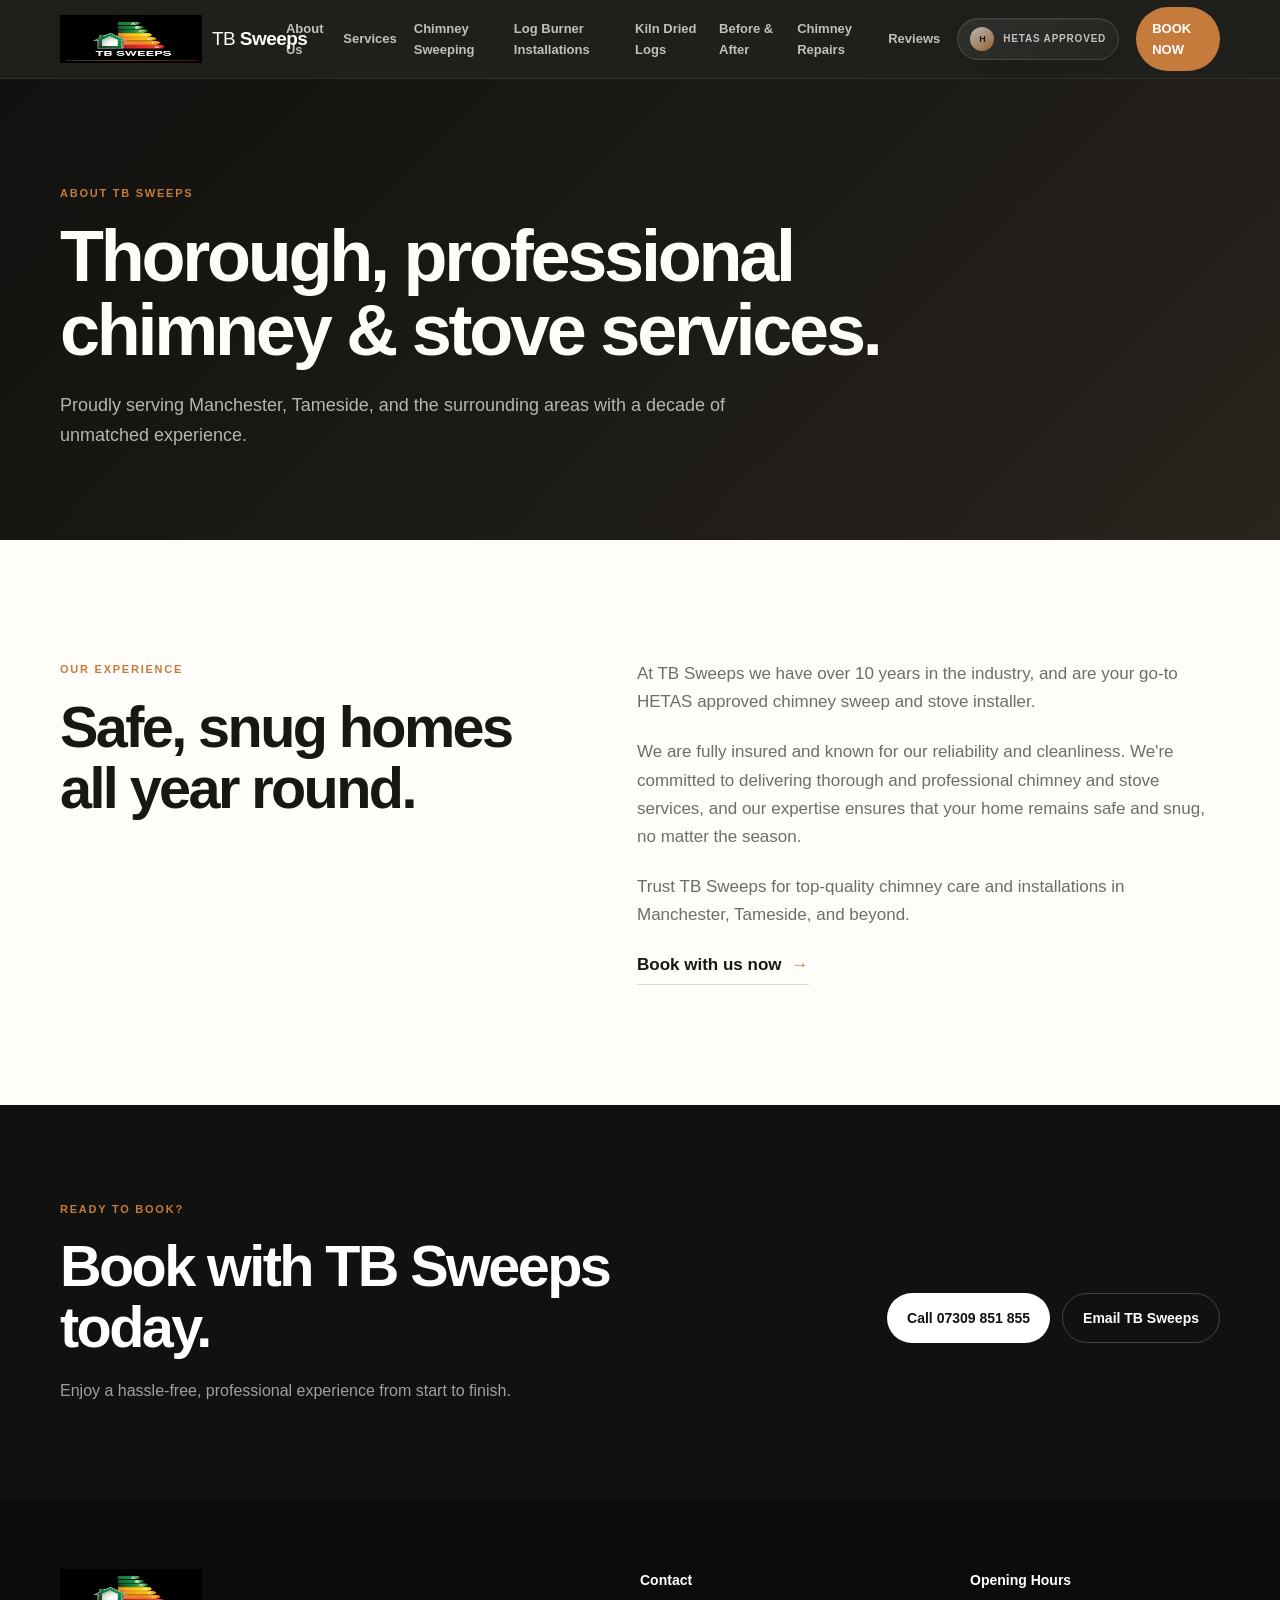
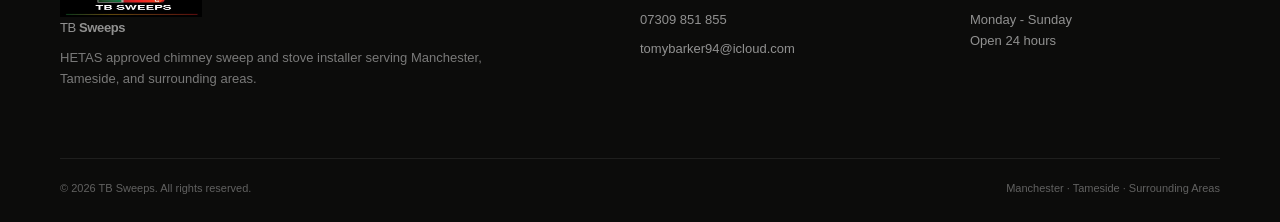
==== about-us.html @ 7a5a4e91 "Update About page navigation and HETAS badge" ====
<!DOCTYPE html><html lang="en-GB"><head><meta charset="utf-8"><meta name="viewport" content="width=device-width, initial-scale=1"><title>About TB Sweeps | Chimney Sweep & Stove Installer Manchester</title><meta name="description" content="Learn more about TB Sweeps, a HETAS approved chimney sweep and stove installer serving Manchester, Tameside and surrounding areas. Over 10 years' industry experience, fully insured and reliable."><meta name="robots" content="index, follow"><link rel="canonical" href="https://www.tb-sweeps.com/about-us.html"><meta property="og:title" content="About TB Sweeps | Chimney Sweep & Stove Installer Manchester"><meta property="og:description" content="TB Sweeps provide thorough and professional chimney and stove services across Manchester, Tameside and surrounding areas."><meta property="og:url" content="https://www.tb-sweeps.com/about-us.html"><link rel="stylesheet" href="styles.css"></head><body><header class="site-header"><div class="container nav-wrap"><a class="brand" href="index.html" aria-label="TB Sweeps home"><img class="brand-mark" src="tblogo.png" alt="TB Sweeps"><span>TB <strong>Sweeps</strong></span></a><button class="menu-toggle" aria-controls="site-nav" aria-expanded="false"><span></span><span></span><span></span><span class="sr-only">Open Menu</span></button><nav id="site-nav" class="site-nav" aria-label="Main navigation"><a href="about-us.html">About Us</a><a href="services.html">Services</a><a href="chimney-sweeping.html">Chimney Sweeping</a><a href="log-burner-installations.html">Log Burner Installations</a><a href="kiln-dried-logs.html">Kiln Dried Logs</a><a href="before-after.html">Before &amp; After</a><a href="chimney-repairs.html">Chimney Repairs</a><a href="reviews.html">Reviews</a><a class="hetas-badge" href="https://www.hetas.co.uk/" target="_blank" rel="noopener"><span class="hetas-badge-mark">H</span>HETAS Approved</a><a class="nav-cta" href="https://www.tb-sweeps.com/booknow">BOOK NOW</a></nav></div></header><main><section class="inner-hero"><div class="container"><p class="eyebrow">About TB Sweeps</p><h1>Thorough, professional chimney &amp; stove services.</h1><p>Proudly serving Manchester, Tameside, and the surrounding areas with a decade of unmatched experience.</p></div></section><section class="section about"><div class="container split"><div><p class="eyebrow">Our experience</p><h2>Safe, snug homes all year round.</h2></div><div class="prose"><p>At TB Sweeps we have over 10 years in the industry, and are your go-to HETAS approved chimney sweep and stove installer.</p><p>We are fully insured and known for our reliability and cleanliness. We're committed to delivering thorough and professional chimney and stove services, and our expertise ensures that your home remains safe and snug, no matter the season.</p><p>Trust TB Sweeps for top-quality chimney care and installations in Manchester, Tameside, and beyond.</p><a class="text-link" href="tel:+447309851855">Book with us now <span>→</span></a></div></div></section><section class="cta-section"><div class="container cta-inner"><div><p class="eyebrow">Ready to book?</p><h2>Book with TB Sweeps today.</h2><p>Enjoy a hassle-free, professional experience from start to finish.</p></div><div class="cta-actions"><a class="button button-light" href="tel:+447309851855">Call 07309 851 855</a><a class="button button-outline-light" href="mailto:tomybarker94@icloud.com">Email TB Sweeps</a></div></div></section></main><footer class="site-footer"><div class="container footer-grid"><div><a class="brand footer-brand" href="index.html"><img class="brand-mark" src="tblogo.png" alt="TB Sweeps"><span>TB <strong>Sweeps</strong></span></a><p>HETAS approved chimney sweep and stove installer serving Manchester, Tameside, and surrounding areas.</p></div><div><h3>Contact</h3><a href="tel:+447309851855">07309 851 855</a><a href="mailto:tomybarker94@icloud.com">tomybarker94@icloud.com</a></div><div><h3>Opening Hours</h3><p>Monday - Sunday<br>Open 24 hours</p></div></div><div class="container footer-bottom"><span>© <span class="year"></span> TB Sweeps. All rights reserved.</span><span>Manchester · Tameside · Surrounding Areas</span></div></footer><script>const t=document.querySelector('.menu-toggle'),n=document.querySelector('#site-nav');t.addEventListener('click',()=>{const o=t.getAttribute('aria-expanded')==='true';t.setAttribute('aria-expanded',String(!o));n.classList.toggle('is-open',!o)});n.querySelectorAll('a').forEach(a=>a.addEventListener('click',()=>{t.setAttribute('aria-expanded','false');n.classList.remove('is-open')}));document.querySelectorAll('.year').forEach(e=>e.textContent=new Date().getFullYear());</script></body></html>
---- styles.css ----
:root { --bg:#f4f1eb;--surface:#fffdf9;--ink:#171714;--muted:#6f6d66;--line:#ded9cf;--dark:#11110f;--dark-2:#1c1b17;--accent:#c57b3c;--accent-dark:#8e5328;--white:#fffdf8;--radius:24px;--shadow:0 24px 70px rgba(24,21,15,.12); }
*{box-sizing:border-box} html{scroll-behavior:smooth;scroll-padding-top:92px} body{margin:0;background:var(--bg);color:var(--ink);font-family:"DM Sans",sans-serif;line-height:1.65} a{color:inherit;text-decoration:none} img{max-width:100%;display:block} button,a{-webkit-tap-highlight-color:transparent}.container{width:min(1160px,calc(100% - 40px));margin-inline:auto}.skip-link{position:fixed;left:16px;top:-100px;z-index:9999;background:var(--accent);color:white;padding:10px 16px;border-radius:8px}.skip-link:focus{top:16px}.sr-only{position:absolute;width:1px;height:1px;padding:0;margin:-1px;overflow:hidden;clip:rect(0,0,0,0);white-space:nowrap;border:0}.site-header{position:sticky;top:0;z-index:100;background:rgba(17,17,15,.94);backdrop-filter:blur(18px);border-bottom:1px solid rgba(255,255,255,.08);color:var(--white)}.nav-wrap{min-height:78px;display:flex;align-items:center;justify-content:space-between;gap:24px}.brand{display:inline-flex;align-items:center;gap:10px;font-family:"Manrope",sans-serif;font-size:19px;letter-spacing:-.03em;white-space:nowrap}.brand-mark{display:block;width:142px;height:48px;border:0;border-radius:0;background:url("tblogo.png") center/contain no-repeat;color:transparent;font-size:0;line-height:0;flex:0 0 auto}.site-nav{display:flex;align-items:center;justify-content:flex-end;gap:17px;font-size:13px;font-weight:600}.site-nav a:not(.nav-cta){opacity:.72;transition:opacity .2s}.site-nav a:not(.nav-cta):hover{opacity:1}.nav-cta{padding:11px 16px;background:var(--accent);border-radius:100px;color:#fff}.menu-toggle{display:none;border:0;background:transparent;padding:10px;cursor:pointer}.menu-toggle span:not(.sr-only){display:block;width:24px;height:2px;margin:5px 0;background:white}.hero{position:relative;overflow:hidden;background:radial-gradient(circle at 76% 30%,rgba(197,123,60,.18),transparent 28%),linear-gradient(135deg,#11110f 0%,#201e19 65%,#30271f 100%);color:var(--white);min-height:730px;display:flex;align-items:center}.hero-glow{position:absolute;width:600px;height:600px;right:-180px;top:-160px;border-radius:50%;border:1px solid rgba(255,255,255,.08);box-shadow:0 0 0 90px rgba(255,255,255,.015),0 0 0 180px rgba(255,255,255,.012)}.hero-grid{position:relative;display:grid;grid-template-columns:1.04fr .96fr;gap:80px;align-items:center;padding-block:100px}.eyebrow{margin:0 0 18px;color:var(--accent);font-size:11px;font-weight:800;letter-spacing:.16em;text-transform:uppercase}.hero h1,h2,h3,blockquote{font-family:"Manrope",sans-serif;letter-spacing:-.045em}.hero h1{max-width:720px;margin:0;font-size:clamp(50px,6vw,78px);line-height:1.02;font-weight:800}.hero h1 em{color:#d9995d;font-style:normal}.hero-lede{max-width:650px;margin:28px 0 0;color:rgba(255,255,255,.72);font-size:18px;line-height:1.75}.hero-actions,.cta-actions{display:flex;gap:12px;flex-wrap:wrap;margin-top:32px}.button{display:inline-flex;align-items:center;justify-content:center;gap:9px;min-height:50px;padding:0 20px;border-radius:100px;font-weight:700;font-size:14px;transition:transform .2s,background .2s,border-color .2s}.button:hover{transform:translateY(-2px)}.button-primary{background:var(--accent);color:white}.button-secondary{border:1px solid rgba(255,255,255,.18);color:white}.trust-row{display:flex;gap:34px;margin-top:52px;padding-top:24px;border-top:1px solid rgba(255,255,255,.12)}.trust-row div{display:grid;gap:2px}.trust-row strong{font-family:"Manrope",sans-serif;font-size:18px}.trust-row span{color:rgba(255,255,255,.55);font-size:12px}.hero-card{position:relative;min-height:500px;border:1px solid rgba(255,255,255,.13);border-radius:32px;background:linear-gradient(145deg,rgba(255,255,255,.09),rgba(255,255,255,.025));box-shadow:var(--shadow);overflow:hidden}.chimney-art{position:absolute;inset:0;background:linear-gradient(to top,rgba(17,17,15,.85),transparent 60%),radial-gradient(circle at 50% 40%,rgba(197,123,60,.2),transparent 30%)}.hero-card-bottom{position:absolute;left:28px;right:28px;bottom:25px;display:flex;justify-content:space-between;color:rgba(255,255,255,.7);font-size:12px}.hero-card-bottom span:first-child{color:white;font-weight:700}.section{padding:120px 0}.about{background:var(--surface)}.split{display:grid;grid-template-columns:.9fr 1.1fr;gap:100px}h2{margin:0;max-width:760px;font-size:clamp(38px,4.5vw,60px);line-height:1.06}.prose{max-width:660px;color:var(--muted);font-size:17px}.prose p{margin:0 0 22px}.text-link,.service-card a{display:inline-flex;align-items:center;gap:10px;color:var(--ink);font-weight:800;border-bottom:1px solid var(--line);padding-bottom:5px}.text-link span,.service-card a span{color:var(--accent)}.services-section{background:var(--bg)}.section-heading{display:flex;align-items:end;justify-content:space-between;gap:50px;margin-bottom:55px}.section-heading>p{max-width:450px;margin:0;color:var(--muted)}.service-grid{display:grid;grid-template-columns:repeat(2,1fr);gap:16px}.service-card{position:relative;min-height:290px;padding:34px;border:1px solid var(--line);border-radius:var(--radius);background:var(--surface);transition:transform .25s,box-shadow .25s}.service-card:hover{transform:translateY(-5px);box-shadow:var(--shadow)}.service-card.featured{background:var(--dark);color:white;border-color:var(--dark)}.service-number{display:block;margin-bottom:52px;color:var(--accent);font-size:12px;font-weight:800;letter-spacing:.12em}.service-card h3,.service-card h2{margin:0 0 12px;font-size:28px}.service-card p{max-width:560px;margin:0 0 25px;color:var(--muted)}.service-card.featured p{color:rgba(255,255,255,.65)}.service-card.featured a{color:white;border-color:rgba(255,255,255,.15)}.statement{padding:100px 0;background:#dfd8ca}.statement blockquote{max-width:930px;margin:0;font-size:clamp(40px,6vw,78px);line-height:1.04;font-weight:800}.work-section{background:var(--surface)}.work-grid{display:grid;grid-template-columns:repeat(4,1fr);gap:14px}.work-card{margin:0}.image-placeholder{min-height:310px;display:grid;place-items:center;border-radius:20px;background:linear-gradient(135deg,rgba(17,17,15,.9),rgba(91,78,61,.75)),repeating-linear-gradient(45deg,transparent 0 12px,rgba(255,255,255,.04) 12px 13px);color:rgba(255,255,255,.6);letter-spacing:.15em;font-size:11px;font-weight:800}.image-placeholder.after{background:linear-gradient(135deg,rgba(197,123,60,.65),rgba(35,31,25,.95)),repeating-linear-gradient(135deg,transparent 0 14px,rgba(255,255,255,.05) 14px 15px)}.work-card figcaption{padding:12px 3px;color:var(--muted);font-size:13px}.gallery-note{margin-top:30px;color:var(--muted)}.plaster-section{background:var(--bg)}.reviews{background:var(--surface)}.centered{display:block;text-align:center}.centered h2{margin-inline:auto}.centered>p:last-child{max-width:650px;margin:20px auto 0}.review-placeholder{max-width:760px;margin:50px auto 0;padding:45px;border:1px solid var(--line);border-radius:var(--radius);text-align:center}.review-placeholder>span{color:var(--accent);letter-spacing:.2em}.review-placeholder p{margin:18px 0 8px;font-family:"Manrope",sans-serif;font-size:22px;font-weight:700;letter-spacing:-.02em}.review-placeholder strong{color:var(--muted);font-size:12px}.inner-hero{padding:105px 0 90px;background:linear-gradient(135deg,#11110f 0%,#28241e 100%);color:var(--white)}.inner-hero h1{max-width:850px;margin:0;font-family:"Manrope",sans-serif;font-size:clamp(46px,6vw,72px);line-height:1.02;letter-spacing:-.045em}.inner-hero p:not(.eyebrow){max-width:700px;margin:24px 0 0;color:rgba(255,255,255,.68);font-size:18px}.cta-section{padding:95px 0;background:var(--dark);color:white}.cta-inner{display:flex;align-items:center;justify-content:space-between;gap:60px}.cta-inner h2{max-width:700px}.cta-inner p:not(.eyebrow){max-width:620px;margin:20px 0 0;color:rgba(255,255,255,.6)}.button-light{background:white;color:var(--dark)}.button-outline-light{border:1px solid rgba(255,255,255,.2);color:white}.site-footer{background:#0c0c0b;color:white;padding:70px 0 25px}.footer-grid{display:grid;grid-template-columns:1.5fr .75fr .75fr;gap:80px;padding-bottom:60px}.footer-brand{margin-bottom:20px}.footer-grid>div:first-child p{max-width:480px;color:rgba(255,255,255,.45)}.footer-grid h3{margin:0 0 16px;font-size:14px;letter-spacing:0}.footer-grid a,.footer-grid p{display:block;margin:0 0 8px;color:rgba(255,255,255,.55);font-size:13px}.footer-grid a:hover{color:white}.social-links{display:flex;align-items:center;gap:14px;margin-top:28px}.social-link{display:grid!important;place-items:center;width:56px;height:56px;margin:0!important;border-radius:50%;background:#3a2814;color:#fff!important;border:1px solid rgba(255,255,255,.08);box-shadow:inset 0 1px 0 rgba(255,255,255,.08),0 8px 20px rgba(0,0,0,.18);transition:transform .2s ease,background .2s ease}.social-link:hover{transform:translateY(-3px);background:#513719}.social-link svg{width:25px;height:25px;fill:currentColor}.social-link.instagram svg{fill:none;stroke:currentColor;stroke-width:2}.social-link[aria-label="Website"] svg{fill:none;stroke:currentColor;stroke-width:2}.footer-bottom{display:flex;justify-content:space-between;gap:20px;padding-top:20px;border-top:1px solid rgba(255,255,255,.08);color:rgba(255,255,255,.35);font-size:11px}.hetas-badge{display:inline-flex;align-items:center;gap:9px;padding:8px 12px;border:1px solid rgba(255,255,255,.18);border-radius:999px;background:linear-gradient(135deg,rgba(255,255,255,.1),rgba(255,255,255,.04));color:#fff;font-size:10px;font-weight:800;letter-spacing:.08em;text-transform:uppercase;box-shadow:inset 0 1px 0 rgba(255,255,255,.08),0 6px 18px rgba(0,0,0,.14);white-space:nowrap}.hetas-badge-mark{display:grid;place-items:center;width:24px;height:24px;border-radius:50%;background:linear-gradient(145deg,#f4f1eb,#c57b3c);color:#171714;font-size:9px;font-weight:900;letter-spacing:-.05em}.logs-card{min-height:290px}.logs-card .service-number{color:#d9995d}@media(max-width:1050px){.site-nav{gap:11px;font-size:12px}.hero-grid{gap:50px}.work-grid{grid-template-columns:repeat(2,1fr)}}@media(max-width:850px){.menu-toggle{display:block}.site-nav{position:absolute;top:78px;left:0;right:0;display:none;padding:18px 20px 25px;flex-direction:column;align-items:stretch;background:#11110f;border-top:1px solid rgba(255,255,255,.08)}.site-nav.is-open{display:flex}.site-nav a{padding:8px 0}.site-nav .nav-cta{text-align:center;margin-top:7px}.hero-grid,.split{grid-template-columns:1fr}.hero{min-height:auto}.hero-grid{padding-block:75px}.hero-card{min-height:430px}.section{padding:85px 0}.split{gap:35px}.section-heading,.cta-inner{display:block}.section-heading>p{margin-top:20px}.cta-actions{margin-top:35px}.footer-grid{grid-template-columns:1fr 1fr;gap:45px}.footer-grid>div:first-child{grid-column:1/-1}.hetas-badge{align-self:flex-start;margin:4px 0}}@media(max-width:580px){.container{width:min(100% - 28px,1160px)}.hero h1{font-size:46px}.hero-lede{font-size:16px}.trust-row{gap:15px;flex-wrap:wrap}.trust-row div{min-width:95px}.hero-card{min-height:350px}.service-grid,.work-grid,.footer-grid{grid-template-columns:1fr}.work-grid{gap:20px}.image-placeholder{min-height:270px}.footer-grid>div:first-child{grid-column:auto}.footer-bottom{flex-direction:column}.statement{padding:75px 0}.statement blockquote{font-size:44px}.social-links{gap:10px}.social-link{width:50px;height:50px}.hetas-badge{font-size:9px;padding:7px 9px}.hetas-badge-mark{width:21px;height:21px}}
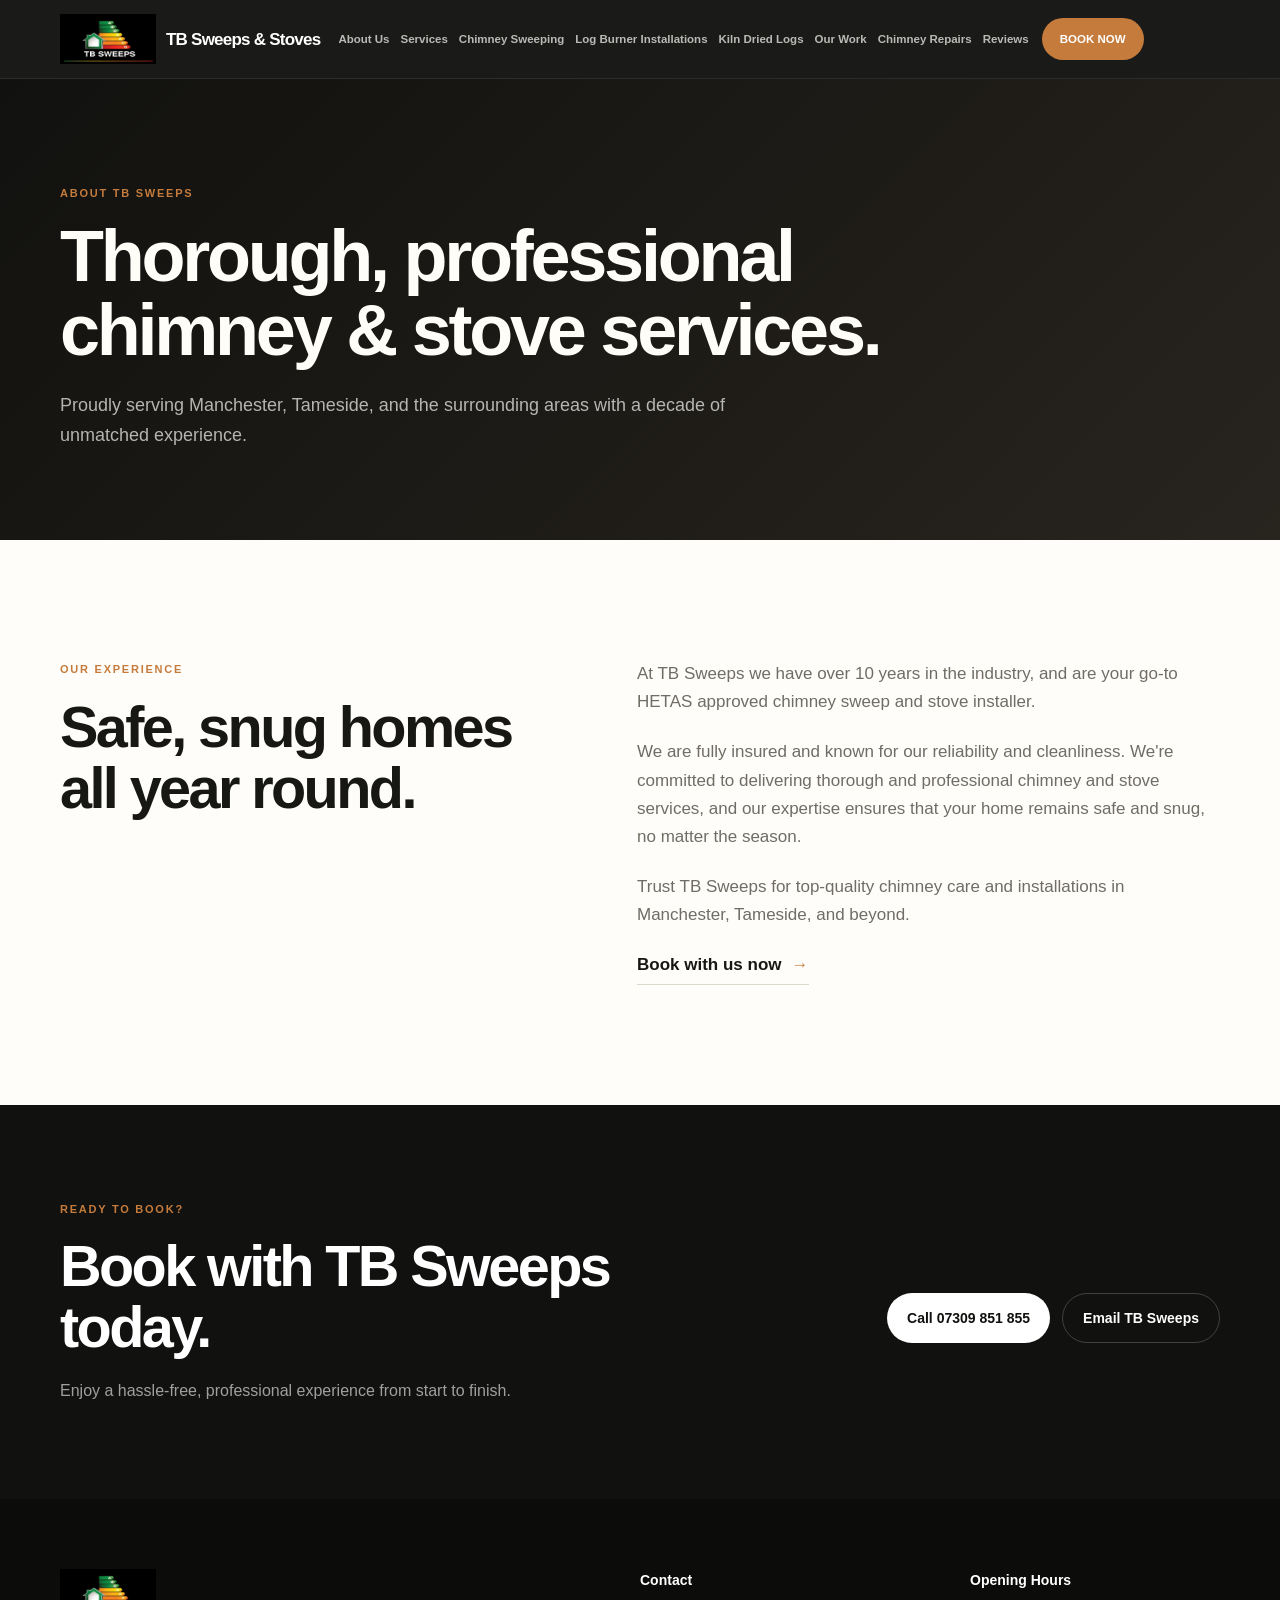
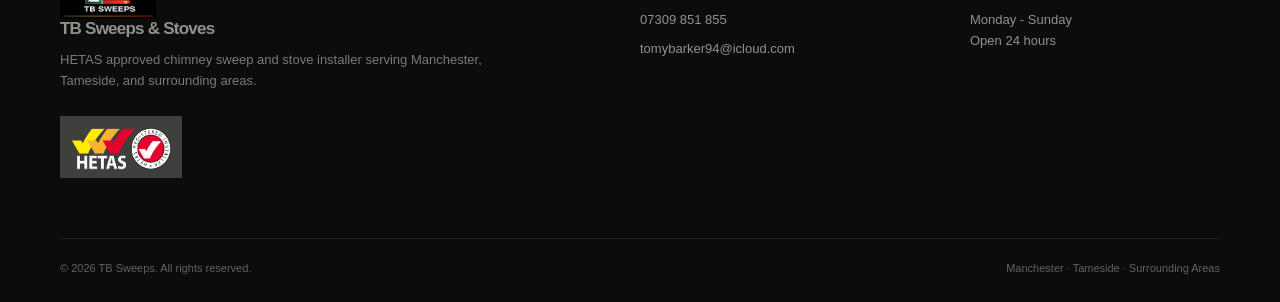
==== commit 6dfc52b1: "Fix Our Work navigation on About page" ====
--- a/about-us.html
+++ b/about-us.html
@@ -1 +1 @@
-<!DOCTYPE html><html lang="en-GB"><head><meta charset="utf-8"><meta name="viewport" content="width=device-width, initial-scale=1"><title>About TB Sweeps | Chimney Sweep & Stove Installer Manchester</title><meta name="description" content="Learn more about TB Sweeps, a HETAS approved chimney sweep and stove installer serving Manchester, Tameside and surrounding areas. Over 10 years' industry experience, fully insured and reliable."><meta name="robots" content="index, follow"><link rel="canonical" href="https://www.tb-sweeps.com/about-us.html"><meta property="og:title" content="About TB Sweeps | Chimney Sweep & Stove Installer Manchester"><meta property="og:description" content="TB Sweeps provide thorough and professional chimney and stove services across Manchester, Tameside and surrounding areas."><meta property="og:url" content="https://www.tb-sweeps.com/about-us.html"><link rel="stylesheet" href="styles.css"></head><body><header class="site-header"><div class="container nav-wrap"><a class="brand" href="index.html" aria-label="TB Sweeps home"><img class="brand-mark" src="tblogo.png" alt="TB Sweeps"><span>TB <strong>Sweeps</strong></span></a><button class="menu-toggle" aria-controls="site-nav" aria-expanded="false"><span></span><span></span><span></span><span class="sr-only">Open Menu</span></button><nav id="site-nav" class="site-nav" aria-label="Main navigation"><a href="about-us.html">About Us</a><a href="services.html">Services</a><a href="chimney-sweeping.html">Chimney Sweeping</a><a href="log-burner-installations.html">Log Burner Installations</a><a href="kiln-dried-logs.html">Kiln Dried Logs</a><a href="before-after.html">Before &amp; After</a><a href="chimney-repairs.html">Chimney Repairs</a><a href="reviews.html">Reviews</a><a class="hetas-badge" href="https://www.hetas.co.uk/" target="_blank" rel="noopener"><span class="hetas-badge-mark">H</span>HETAS Approved</a><a class="nav-cta" href="https://www.tb-sweeps.com/booknow">BOOK NOW</a></nav></div></header><main><section class="inner-hero"><div class="container"><p class="eyebrow">About TB Sweeps</p><h1>Thorough, professional chimney &amp; stove services.</h1><p>Proudly serving Manchester, Tameside, and the surrounding areas with a decade of unmatched experience.</p></div></section><section class="section about"><div class="container split"><div><p class="eyebrow">Our experience</p><h2>Safe, snug homes all year round.</h2></div><div class="prose"><p>At TB Sweeps we have over 10 years in the industry, and are your go-to HETAS approved chimney sweep and stove installer.</p><p>We are fully insured and known for our reliability and cleanliness. We're committed to delivering thorough and professional chimney and stove services, and our expertise ensures that your home remains safe and snug, no matter the season.</p><p>Trust TB Sweeps for top-quality chimney care and installations in Manchester, Tameside, and beyond.</p><a class="text-link" href="tel:+447309851855">Book with us now <span>→</span></a></div></div></section><section class="cta-section"><div class="container cta-inner"><div><p class="eyebrow">Ready to book?</p><h2>Book with TB Sweeps today.</h2><p>Enjoy a hassle-free, professional experience from start to finish.</p></div><div class="cta-actions"><a class="button button-light" href="tel:+447309851855">Call 07309 851 855</a><a class="button button-outline-light" href="mailto:tomybarker94@icloud.com">Email TB Sweeps</a></div></div></section></main><footer class="site-footer"><div class="container footer-grid"><div><a class="brand footer-brand" href="index.html"><img class="brand-mark" src="tblogo.png" alt="TB Sweeps"><span>TB <strong>Sweeps</strong></span></a><p>HETAS approved chimney sweep and stove installer serving Manchester, Tameside, and surrounding areas.</p></div><div><h3>Contact</h3><a href="tel:+447309851855">07309 851 855</a><a href="mailto:tomybarker94@icloud.com">tomybarker94@icloud.com</a></div><div><h3>Opening Hours</h3><p>Monday - Sunday<br>Open 24 hours</p></div></div><div class="container footer-bottom"><span>© <span class="year"></span> TB Sweeps. All rights reserved.</span><span>Manchester · Tameside · Surrounding Areas</span></div></footer><script>const t=document.querySelector('.menu-toggle'),n=document.querySelector('#site-nav');t.addEventListener('click',()=>{const o=t.getAttribute('aria-expanded')==='true';t.setAttribute('aria-expanded',String(!o));n.classList.toggle('is-open',!o)});n.querySelectorAll('a').forEach(a=>a.addEventListener('click',()=>{t.setAttribute('aria-expanded','false');n.classList.remove('is-open')}));document.querySelectorAll('.year').forEach(e=>e.textContent=new Date().getFullYear());</script></body></html>+<!DOCTYPE html><html lang="en-GB"><head><meta charset="utf-8"><meta name="viewport" content="width=device-width, initial-scale=1"><title>About TB Sweeps | Chimney Sweep & Stove Installer Manchester</title><meta name="description" content="Learn more about TB Sweeps, a HETAS approved chimney sweep and stove installer serving Manchester, Tameside and surrounding areas. Over 10 years' industry experience, fully insured and reliable."><meta name="robots" content="index, follow"><link rel="canonical" href="https://www.tb-sweeps.com/about-us.html"><meta property="og:title" content="About TB Sweeps | Chimney Sweep & Stove Installer Manchester"><meta property="og:description" content="TB Sweeps provide thorough and professional chimney and stove services across Manchester, Tameside and surrounding areas."><meta property="og:url" content="https://www.tb-sweeps.com/about-us.html"><link rel="stylesheet" href="styles.css"></head><body><header class="site-header"><div class="container nav-wrap"><a class="brand" href="index.html" aria-label="TB Sweeps home"><img class="brand-mark" src="tblogo.png" alt="TB Sweeps"><span>TB <strong>Sweeps</strong></span></a><button class="menu-toggle" aria-controls="site-nav" aria-expanded="false"><span></span><span></span><span></span><span class="sr-only">Open Menu</span></button><nav id="site-nav" class="site-nav" aria-label="Main navigation"><a href="about-us.html">About Us</a><a href="services.html">Services</a><a href="chimney-sweeping.html">Chimney Sweeping</a><a href="log-burner-installations.html">Log Burner Installations</a><a href="kiln-dried-logs.html">Kiln Dried Logs</a><a href="our-work.html">Our Work</a><a href="chimney-repairs.html">Chimney Repairs</a><a href="reviews.html">Reviews</a><a class="hetas-badge" href="https://www.hetas.co.uk/" target="_blank" rel="noopener"><span class="hetas-badge-mark">H</span>HETAS Approved</a><a class="nav-cta" href="https://www.tb-sweeps.com/booknow">BOOK NOW</a></nav></div></header><main><section class="inner-hero"><div class="container"><p class="eyebrow">About TB Sweeps</p><h1>Thorough, professional chimney &amp; stove services.</h1><p>Proudly serving Manchester, Tameside, and the surrounding areas with a decade of unmatched experience.</p></div></section><section class="section about"><div class="container split"><div><p class="eyebrow">Our experience</p><h2>Safe, snug homes all year round.</h2></div><div class="prose"><p>At TB Sweeps we have over 10 years in the industry, and are your go-to HETAS approved chimney sweep and stove installer.</p><p>We are fully insured and known for our reliability and cleanliness. We're committed to delivering thorough and professional chimney and stove services, and our expertise ensures that your home remains safe and snug, no matter the season.</p><p>Trust TB Sweeps for top-quality chimney care and installations in Manchester, Tameside, and beyond.</p><a class="text-link" href="tel:+447309851855">Book with us now <span>→</span></a></div></div></section><section class="cta-section"><div class="container cta-inner"><div><p class="eyebrow">Ready to book?</p><h2>Book with TB Sweeps today.</h2><p>Enjoy a hassle-free, professional experience from start to finish.</p></div><div class="cta-actions"><a class="button button-light" href="tel:+447309851855">Call 07309 851 855</a><a class="button button-outline-light" href="mailto:tomybarker94@icloud.com">Email TB Sweeps</a></div></div></section></main><footer class="site-footer"><div class="container footer-grid"><div><a class="brand footer-brand" href="index.html"><img class="brand-mark" src="tblogo.png" alt="TB Sweeps"><span>TB <strong>Sweeps</strong></span></a><p>HETAS approved chimney sweep and stove installer serving Manchester, Tameside, and surrounding areas.</p></div><div><h3>Contact</h3><a href="tel:+447309851855">07309 851 855</a><a href="mailto:tomybarker94@icloud.com">tomybarker94@icloud.com</a></div><div><h3>Opening Hours</h3><p>Monday - Sunday<br>Open 24 hours</p></div></div><div class="container footer-bottom"><span>© <span class="year"></span> TB Sweeps. All rights reserved.</span><span>Manchester · Tameside · Surrounding Areas</span></div></footer><script>const t=document.querySelector('.menu-toggle'),n=document.querySelector('#site-nav');t.addEventListener('click',()=>{const o=t.getAttribute('aria-expanded')==='true';t.setAttribute('aria-expanded',String(!o));n.classList.toggle('is-open',!o)});n.querySelectorAll('a').forEach(a=>a.addEventListener('click',()=>{t.setAttribute('aria-expanded','false');n.classList.remove('is-open')}));document.querySelectorAll('.year').forEach(e=>e.textContent=new Date().getFullYear());</script></body></html>
--- a/styles.css
+++ b/styles.css
@@ -1,2 +1,2 @@
 :root { --bg:#f4f1eb;--surface:#fffdf9;--ink:#171714;--muted:#6f6d66;--line:#ded9cf;--dark:#11110f;--dark-2:#1c1b17;--accent:#c57b3c;--accent-dark:#8e5328;--white:#fffdf8;--radius:24px;--shadow:0 24px 70px rgba(24,21,15,.12); }
-*{box-sizing:border-box} html{scroll-behavior:smooth;scroll-padding-top:92px} body{margin:0;background:var(--bg);color:var(--ink);font-family:"DM Sans",sans-serif;line-height:1.65} a{color:inherit;text-decoration:none} img{max-width:100%;display:block} button,a{-webkit-tap-highlight-color:transparent}.container{width:min(1160px,calc(100% - 40px));margin-inline:auto}.skip-link{position:fixed;left:16px;top:-100px;z-index:9999;background:var(--accent);color:white;padding:10px 16px;border-radius:8px}.skip-link:focus{top:16px}.sr-only{position:absolute;width:1px;height:1px;padding:0;margin:-1px;overflow:hidden;clip:rect(0,0,0,0);white-space:nowrap;border:0}.site-header{position:sticky;top:0;z-index:100;background:rgba(17,17,15,.94);backdrop-filter:blur(18px);border-bottom:1px solid rgba(255,255,255,.08);color:var(--white)}.nav-wrap{min-height:78px;display:flex;align-items:center;justify-content:space-between;gap:24px}.brand{display:inline-flex;align-items:center;gap:10px;font-family:"Manrope",sans-serif;font-size:19px;letter-spacing:-.03em;white-space:nowrap}.brand-mark{display:block;width:142px;height:48px;border:0;border-radius:0;background:url("tblogo.png") center/contain no-repeat;color:transparent;font-size:0;line-height:0;flex:0 0 auto}.site-nav{display:flex;align-items:center;justify-content:flex-end;gap:17px;font-size:13px;font-weight:600}.site-nav a:not(.nav-cta){opacity:.72;transition:opacity .2s}.site-nav a:not(.nav-cta):hover{opacity:1}.nav-cta{padding:11px 16px;background:var(--accent);border-radius:100px;color:#fff}.menu-toggle{display:none;border:0;background:transparent;padding:10px;cursor:pointer}.menu-toggle span:not(.sr-only){display:block;width:24px;height:2px;margin:5px 0;background:white}.hero{position:relative;overflow:hidden;background:radial-gradient(circle at 76% 30%,rgba(197,123,60,.18),transparent 28%),linear-gradient(135deg,#11110f 0%,#201e19 65%,#30271f 100%);color:var(--white);min-height:730px;display:flex;align-items:center}.hero-glow{position:absolute;width:600px;height:600px;right:-180px;top:-160px;border-radius:50%;border:1px solid rgba(255,255,255,.08);box-shadow:0 0 0 90px rgba(255,255,255,.015),0 0 0 180px rgba(255,255,255,.012)}.hero-grid{position:relative;display:grid;grid-template-columns:1.04fr .96fr;gap:80px;align-items:center;padding-block:100px}.eyebrow{margin:0 0 18px;color:var(--accent);font-size:11px;font-weight:800;letter-spacing:.16em;text-transform:uppercase}.hero h1,h2,h3,blockquote{font-family:"Manrope",sans-serif;letter-spacing:-.045em}.hero h1{max-width:720px;margin:0;font-size:clamp(50px,6vw,78px);line-height:1.02;font-weight:800}.hero h1 em{color:#d9995d;font-style:normal}.hero-lede{max-width:650px;margin:28px 0 0;color:rgba(255,255,255,.72);font-size:18px;line-height:1.75}.hero-actions,.cta-actions{display:flex;gap:12px;flex-wrap:wrap;margin-top:32px}.button{display:inline-flex;align-items:center;justify-content:center;gap:9px;min-height:50px;padding:0 20px;border-radius:100px;font-weight:700;font-size:14px;transition:transform .2s,background .2s,border-color .2s}.button:hover{transform:translateY(-2px)}.button-primary{background:var(--accent);color:white}.button-secondary{border:1px solid rgba(255,255,255,.18);color:white}.trust-row{display:flex;gap:34px;margin-top:52px;padding-top:24px;border-top:1px solid rgba(255,255,255,.12)}.trust-row div{display:grid;gap:2px}.trust-row strong{font-family:"Manrope",sans-serif;font-size:18px}.trust-row span{color:rgba(255,255,255,.55);font-size:12px}.hero-card{position:relative;min-height:500px;border:1px solid rgba(255,255,255,.13);border-radius:32px;background:linear-gradient(145deg,rgba(255,255,255,.09),rgba(255,255,255,.025));box-shadow:var(--shadow);overflow:hidden}.chimney-art{position:absolute;inset:0;background:linear-gradient(to top,rgba(17,17,15,.85),transparent 60%),radial-gradient(circle at 50% 40%,rgba(197,123,60,.2),transparent 30%)}.hero-card-bottom{position:absolute;left:28px;right:28px;bottom:25px;display:flex;justify-content:space-between;color:rgba(255,255,255,.7);font-size:12px}.hero-card-bottom span:first-child{color:white;font-weight:700}.section{padding:120px 0}.about{background:var(--surface)}.split{display:grid;grid-template-columns:.9fr 1.1fr;gap:100px}h2{margin:0;max-width:760px;font-size:clamp(38px,4.5vw,60px);line-height:1.06}.prose{max-width:660px;color:var(--muted);font-size:17px}.prose p{margin:0 0 22px}.text-link,.service-card a{display:inline-flex;align-items:center;gap:10px;color:var(--ink);font-weight:800;border-bottom:1px solid var(--line);padding-bottom:5px}.text-link span,.service-card a span{color:var(--accent)}.services-section{background:var(--bg)}.section-heading{display:flex;align-items:end;justify-content:space-between;gap:50px;margin-bottom:55px}.section-heading>p{max-width:450px;margin:0;color:var(--muted)}.service-grid{display:grid;grid-template-columns:repeat(2,1fr);gap:16px}.service-card{position:relative;min-height:290px;padding:34px;border:1px solid var(--line);border-radius:var(--radius);background:var(--surface);transition:transform .25s,box-shadow .25s}.service-card:hover{transform:translateY(-5px);box-shadow:var(--shadow)}.service-card.featured{background:var(--dark);color:white;border-color:var(--dark)}.service-number{display:block;margin-bottom:52px;color:var(--accent);font-size:12px;font-weight:800;letter-spacing:.12em}.service-card h3,.service-card h2{margin:0 0 12px;font-size:28px}.service-card p{max-width:560px;margin:0 0 25px;color:var(--muted)}.service-card.featured p{color:rgba(255,255,255,.65)}.service-card.featured a{color:white;border-color:rgba(255,255,255,.15)}.statement{padding:100px 0;background:#dfd8ca}.statement blockquote{max-width:930px;margin:0;font-size:clamp(40px,6vw,78px);line-height:1.04;font-weight:800}.work-section{background:var(--surface)}.work-grid{display:grid;grid-template-columns:repeat(4,1fr);gap:14px}.work-card{margin:0}.image-placeholder{min-height:310px;display:grid;place-items:center;border-radius:20px;background:linear-gradient(135deg,rgba(17,17,15,.9),rgba(91,78,61,.75)),repeating-linear-gradient(45deg,transparent 0 12px,rgba(255,255,255,.04) 12px 13px);color:rgba(255,255,255,.6);letter-spacing:.15em;font-size:11px;font-weight:800}.image-placeholder.after{background:linear-gradient(135deg,rgba(197,123,60,.65),rgba(35,31,25,.95)),repeating-linear-gradient(135deg,transparent 0 14px,rgba(255,255,255,.05) 14px 15px)}.work-card figcaption{padding:12px 3px;color:var(--muted);font-size:13px}.gallery-note{margin-top:30px;color:var(--muted)}.plaster-section{background:var(--bg)}.reviews{background:var(--surface)}.centered{display:block;text-align:center}.centered h2{margin-inline:auto}.centered>p:last-child{max-width:650px;margin:20px auto 0}.review-placeholder{max-width:760px;margin:50px auto 0;padding:45px;border:1px solid var(--line);border-radius:var(--radius);text-align:center}.review-placeholder>span{color:var(--accent);letter-spacing:.2em}.review-placeholder p{margin:18px 0 8px;font-family:"Manrope",sans-serif;font-size:22px;font-weight:700;letter-spacing:-.02em}.review-placeholder strong{color:var(--muted);font-size:12px}.inner-hero{padding:105px 0 90px;background:linear-gradient(135deg,#11110f 0%,#28241e 100%);color:var(--white)}.inner-hero h1{max-width:850px;margin:0;font-family:"Manrope",sans-serif;font-size:clamp(46px,6vw,72px);line-height:1.02;letter-spacing:-.045em}.inner-hero p:not(.eyebrow){max-width:700px;margin:24px 0 0;color:rgba(255,255,255,.68);font-size:18px}.cta-section{padding:95px 0;background:var(--dark);color:white}.cta-inner{display:flex;align-items:center;justify-content:space-between;gap:60px}.cta-inner h2{max-width:700px}.cta-inner p:not(.eyebrow){max-width:620px;margin:20px 0 0;color:rgba(255,255,255,.6)}.button-light{background:white;color:var(--dark)}.button-outline-light{border:1px solid rgba(255,255,255,.2);color:white}.site-footer{background:#0c0c0b;color:white;padding:70px 0 25px}.footer-grid{display:grid;grid-template-columns:1.5fr .75fr .75fr;gap:80px;padding-bottom:60px}.footer-brand{margin-bottom:20px}.footer-grid>div:first-child p{max-width:480px;color:rgba(255,255,255,.45)}.footer-grid h3{margin:0 0 16px;font-size:14px;letter-spacing:0}.footer-grid a,.footer-grid p{display:block;margin:0 0 8px;color:rgba(255,255,255,.55);font-size:13px}.footer-grid a:hover{color:white}.social-links{display:flex;align-items:center;gap:14px;margin-top:28px}.social-link{display:grid!important;place-items:center;width:56px;height:56px;margin:0!important;border-radius:50%;background:#3a2814;color:#fff!important;border:1px solid rgba(255,255,255,.08);box-shadow:inset 0 1px 0 rgba(255,255,255,.08),0 8px 20px rgba(0,0,0,.18);transition:transform .2s ease,background .2s ease}.social-link:hover{transform:translateY(-3px);background:#513719}.social-link svg{width:25px;height:25px;fill:currentColor}.social-link.instagram svg{fill:none;stroke:currentColor;stroke-width:2}.social-link[aria-label="Website"] svg{fill:none;stroke:currentColor;stroke-width:2}.footer-bottom{display:flex;justify-content:space-between;gap:20px;padding-top:20px;border-top:1px solid rgba(255,255,255,.08);color:rgba(255,255,255,.35);font-size:11px}.hetas-badge{display:inline-flex;align-items:center;gap:9px;padding:8px 12px;border:1px solid rgba(255,255,255,.18);border-radius:999px;background:linear-gradient(135deg,rgba(255,255,255,.1),rgba(255,255,255,.04));color:#fff;font-size:10px;font-weight:800;letter-spacing:.08em;text-transform:uppercase;box-shadow:inset 0 1px 0 rgba(255,255,255,.08),0 6px 18px rgba(0,0,0,.14);white-space:nowrap}.hetas-badge-mark{display:grid;place-items:center;width:24px;height:24px;border-radius:50%;background:linear-gradient(145deg,#f4f1eb,#c57b3c);color:#171714;font-size:9px;font-weight:900;letter-spacing:-.05em}.logs-card{min-height:290px}.logs-card .service-number{color:#d9995d}@media(max-width:1050px){.site-nav{gap:11px;font-size:12px}.hero-grid{gap:50px}.work-grid{grid-template-columns:repeat(2,1fr)}}@media(max-width:850px){.menu-toggle{display:block}.site-nav{position:absolute;top:78px;left:0;right:0;display:none;padding:18px 20px 25px;flex-direction:column;align-items:stretch;background:#11110f;border-top:1px solid rgba(255,255,255,.08)}.site-nav.is-open{display:flex}.site-nav a{padding:8px 0}.site-nav .nav-cta{text-align:center;margin-top:7px}.hero-grid,.split{grid-template-columns:1fr}.hero{min-height:auto}.hero-grid{padding-block:75px}.hero-card{min-height:430px}.section{padding:85px 0}.split{gap:35px}.section-heading,.cta-inner{display:block}.section-heading>p{margin-top:20px}.cta-actions{margin-top:35px}.footer-grid{grid-template-columns:1fr 1fr;gap:45px}.footer-grid>div:first-child{grid-column:1/-1}.hetas-badge{align-self:flex-start;margin:4px 0}}@media(max-width:580px){.container{width:min(100% - 28px,1160px)}.hero h1{font-size:46px}.hero-lede{font-size:16px}.trust-row{gap:15px;flex-wrap:wrap}.trust-row div{min-width:95px}.hero-card{min-height:350px}.service-grid,.work-grid,.footer-grid{grid-template-columns:1fr}.work-grid{gap:20px}.image-placeholder{min-height:270px}.footer-grid>div:first-child{grid-column:auto}.footer-bottom{flex-direction:column}.statement{padding:75px 0}.statement blockquote{font-size:44px}.social-links{gap:10px}.social-link{width:50px;height:50px}.hetas-badge{font-size:9px;padding:7px 9px}.hetas-badge-mark{width:21px;height:21px}}
+*{box-sizing:border-box} html{scroll-behavior:smooth;scroll-padding-top:92px} body{margin:0;background:var(--bg);color:var(--ink);font-family:"DM Sans",sans-serif;line-height:1.65} a{color:inherit;text-decoration:none} img{max-width:100%;display:block} button,a{-webkit-tap-highlight-color:transparent}.container{width:min(1160px,calc(100% - 40px));margin-inline:auto}.skip-link{position:fixed;left:16px;top:-100px;z-index:9999;background:var(--accent);color:white;padding:10px 16px;border-radius:8px}.skip-link:focus{top:16px}.sr-only{position:absolute;width:1px;height:1px;padding:0;margin:-1px;overflow:hidden;clip:rect(0,0,0,0);white-space:nowrap;border:0}.site-header{position:sticky;top:0;z-index:100;background:rgba(17,17,15,.96);backdrop-filter:blur(18px);border-bottom:1px solid rgba(255,255,255,.08);color:var(--white)}.nav-wrap{min-height:82px;display:flex;align-items:center;gap:28px}.brand{display:inline-flex;align-items:center;gap:12px;font-family:"Manrope",sans-serif;letter-spacing:-.03em;white-space:nowrap;flex:0 0 auto;color:#fff}.brand-mark{display:block;width:122px;height:52px;border:0;border-radius:0;background:url("tblogo.png") center/contain no-repeat;color:transparent;font-size:0;line-height:0;flex:0 0 auto}.site-nav{display:flex;align-items:center;justify-content:flex-end;gap:17px;flex:1;min-width:0;font-size:13px;font-weight:600}.site-nav a:not(.nav-cta){opacity:.72;transition:opacity .2s}.site-nav a:not(.nav-cta):hover{opacity:1}.nav-cta{padding:11px 16px;background:var(--accent);border-radius:100px;color:#fff}.menu-toggle{display:none;border:0;background:transparent;padding:10px;cursor:pointer}.menu-toggle span:not(.sr-only){display:block;width:24px;height:2px;margin:5px 0;background:white}.hero{position:relative;overflow:hidden;background:radial-gradient(circle at 76% 30%,rgba(197,123,60,.18),transparent 28%),linear-gradient(135deg,#11110f 0%,#201e19 65%,#30271f 100%);color:var(--white);min-height:730px;display:flex;align-items:center}.hero-glow{position:absolute;width:600px;height:600px;right:-180px;top:-160px;border-radius:50%;border:1px solid rgba(255,255,255,.08);box-shadow:0 0 0 90px rgba(255,255,255,.015),0 0 0 180px rgba(255,255,255,.012)}.hero-grid{position:relative;display:grid;grid-template-columns:1.04fr .96fr;gap:80px;align-items:center;padding-block:100px}.eyebrow{margin:0 0 18px;color:var(--accent);font-size:11px;font-weight:800;letter-spacing:.16em;text-transform:uppercase}.hero h1,h2,h3,blockquote{font-family:"Manrope",sans-serif;letter-spacing:-.045em}.hero h1{max-width:720px;margin:0;font-size:clamp(50px,6vw,78px);line-height:1.02;font-weight:800}.hero h1 em{color:#d9995d;font-style:normal}.hero-lede{max-width:650px;margin:28px 0 0;color:rgba(255,255,255,.72);font-size:18px;line-height:1.75}.hero-actions,.cta-actions{display:flex;gap:12px;flex-wrap:wrap;margin-top:32px}.button{display:inline-flex;align-items:center;justify-content:center;gap:9px;min-height:50px;padding:0 20px;border-radius:100px;font-weight:700;font-size:14px;transition:transform .2s,background .2s,border-color .2s}.button:hover{transform:translateY(-2px)}.button-primary{background:var(--accent);color:white}.button-secondary{border:1px solid rgba(255,255,255,.18);color:white}.trust-row{display:flex;gap:34px;margin-top:52px;padding-top:24px;border-top:1px solid rgba(255,255,255,.12)}.trust-row div{display:grid;gap:2px}.trust-row strong{font-family:"Manrope",sans-serif;font-size:18px}.trust-row span{color:rgba(255,255,255,.55);font-size:12px}.hero-card{position:relative;min-height:500px;border:1px solid rgba(255,255,255,.13);border-radius:32px;background:linear-gradient(145deg,rgba(255,255,255,.09),rgba(255,255,255,.025));box-shadow:var(--shadow);overflow:hidden}.chimney-art{position:absolute;inset:0;background:linear-gradient(to top,rgba(17,17,15,.85),transparent 60%),radial-gradient(circle at 50% 40%,rgba(197,123,60,.2),transparent 30%)}.hero-card-bottom{position:absolute;left:28px;right:28px;bottom:25px;display:flex;justify-content:space-between;color:rgba(255,255,255,.7);font-size:12px}.hero-card-bottom span:first-child{color:white;font-weight:700}.section{padding:120px 0}.about{background:var(--surface)}.split{display:grid;grid-template-columns:.9fr 1.1fr;gap:100px}h2{margin:0;max-width:760px;font-size:clamp(38px,4.5vw,60px);line-height:1.06}.prose{max-width:660px;color:var(--muted);font-size:17px}.prose p{margin:0 0 22px}.text-link,.service-card a{display:inline-flex;align-items:center;gap:10px;color:var(--ink);font-weight:800;border-bottom:1px solid var(--line);padding-bottom:5px}.text-link span,.service-card a span{color:var(--accent)}.services-section{background:var(--bg)}.section-heading{display:flex;align-items:end;justify-content:space-between;gap:50px;margin-bottom:55px}.section-heading>p{max-width:450px;margin:0;color:var(--muted)}.service-grid{display:grid;grid-template-columns:repeat(2,1fr);gap:16px}.service-card{position:relative;min-height:290px;padding:34px;border:1px solid var(--line);border-radius:var(--radius);background:var(--surface);transition:transform .25s,box-shadow .25s}.service-card:hover{transform:translateY(-5px);box-shadow:var(--shadow)}.service-card.featured{background:var(--dark);color:white;border-color:var(--dark)}.service-number{display:block;margin-bottom:52px;color:var(--accent);font-size:12px;font-weight:800;letter-spacing:.12em}.service-card h3,.service-card h2{margin:0 0 12px;font-size:28px}.service-card p{max-width:560px;margin:0 0 25px;color:var(--muted)}.service-card.featured p{color:rgba(255,255,255,.65)}.service-card.featured a{color:white;border-color:rgba(255,255,255,.15)}.statement{padding:100px 0;background:#dfd8ca}.statement blockquote{max-width:930px;margin:0;font-size:clamp(40px,6vw,78px);line-height:1.04;font-weight:800}.work-section{background:var(--surface)}.work-grid{display:grid;grid-template-columns:repeat(4,1fr);gap:14px}.work-card{margin:0}.image-placeholder{min-height:310px;display:grid;place-items:center;border-radius:20px;background:linear-gradient(135deg,rgba(17,17,15,.9),rgba(91,78,61,.75)),repeating-linear-gradient(45deg,transparent 0 12px,rgba(255,255,255,.04) 12px 13px);color:rgba(255,255,255,.6);letter-spacing:.15em;font-size:11px;font-weight:800}.image-placeholder.after{background:linear-gradient(135deg,rgba(197,123,60,.65),rgba(35,31,25,.95)),repeating-linear-gradient(135deg,transparent 0 14px,rgba(255,255,255,.05) 14px 15px)}.work-card figcaption{padding:12px 3px;color:var(--muted);font-size:13px}.gallery-note{margin-top:30px;color:var(--muted)}.reviews{background:var(--surface)}.centered{display:block;text-align:center}.centered h2{margin-inline:auto}.centered>p:last-child{max-width:650px;margin:20px auto 0}.review-placeholder{max-width:760px;margin:50px auto 0;padding:45px;border:1px solid var(--line);border-radius:var(--radius);text-align:center}.review-placeholder>span{color:var(--accent);letter-spacing:.2em}.review-placeholder p{margin:18px 0 8px;font-family:"Manrope",sans-serif;font-size:22px;font-weight:700;letter-spacing:-.02em}.review-placeholder strong{color:var(--muted);font-size:12px}.inner-hero{padding:105px 0 90px;background:linear-gradient(135deg,#11110f 0%,#28241e 100%);color:var(--white)}.inner-hero h1{max-width:850px;margin:0;font-family:"Manrope",sans-serif;font-size:clamp(46px,6vw,72px);line-height:1.02;letter-spacing:-.045em}.inner-hero p:not(.eyebrow){max-width:700px;margin:24px 0 0;color:rgba(255,255,255,.68);font-size:18px}.cta-section{padding:95px 0;background:var(--dark);color:white}.cta-inner{display:flex;align-items:center;justify-content:space-between;gap:60px}.cta-inner h2{max-width:700px}.cta-inner p:not(.eyebrow){max-width:620px;margin:20px 0 0;color:rgba(255,255,255,.6)}.button-light{background:white;color:var(--dark)}.button-outline-light{border:1px solid rgba(255,255,255,.2);color:white}.site-footer{background:#0c0c0b;color:white;padding:70px 0 25px}.footer-grid{display:grid;grid-template-columns:1.5fr .75fr .75fr;gap:80px;padding-bottom:60px}.footer-brand{margin-bottom:20px}.footer-grid>div:first-child p{max-width:480px;color:rgba(255,255,255,.45)}.footer-grid h3{margin:0 0 16px;font-size:14px;letter-spacing:0}.footer-grid a,.footer-grid p{display:block;margin:0 0 8px;color:rgba(255,255,255,.55);font-size:13px}.footer-grid a:hover{color:white}.social-links{display:flex;align-items:center;gap:14px;margin-top:28px}.social-link{display:grid!important;place-items:center;width:56px;height:56px;margin:0!important;border-radius:50%;background:#3a2814;color:transparent!important;border:1px solid rgba(255,255,255,.08);box-shadow:inset 0 1px 0 rgba(255,255,255,.08),0 8px 20px rgba(0,0,0,.18);transition:transform .2s ease,background .2s ease;font-size:0!important;overflow:hidden}.social-link:hover{transform:translateY(-3px);background:#513719}.social-link::before{display:grid;place-items:center;width:28px;height:28px;color:#fff;font-size:25px;font-weight:700;line-height:1}.social-link.instagram::before{content:"◎"}.social-link.facebook::before{content:"f";font-family:Arial,sans-serif}.social-link.tiktok::before{content:"♪"}.social-link[aria-label="Phone"]::before{content:"☎";font-size:22px}.footer-grid>div:first-child::after{content:"";display:block;width:122px;height:62px;margin-top:24px;background:url("hetas.png") left center/contain no-repeat}.footer-bottom{display:flex;justify-content:space-between;gap:20px;padding-top:20px;border-top:1px solid rgba(255,255,255,.08);color:rgba(255,255,255,.35);font-size:11px}.logs-card{min-height:290px}.nav-wrap{min-height:78px;gap:18px}.brand{gap:10px;min-width:260px}.brand-mark{width:96px;height:50px}.brand>span:not(.brand-mark){font-size:0;font-weight:800}.brand>span:not(.brand-mark)::after{content:"TB Sweeps & Stoves";font-size:17px;line-height:1;letter-spacing:-.045em}.site-nav{gap:11px;justify-content:flex-start;overflow:hidden;font-size:11.5px;font-weight:700}.site-nav a:not(.nav-cta){white-space:nowrap;flex:0 0 auto}.site-nav .hetas-badge{display:none!important}.nav-cta{padding:12px 18px;font-size:11.5px;margin-left:2px}.site-nav a:not(.nav-cta){opacity:.7}.site-nav a:not(.nav-cta):hover{opacity:1}.footer-brand>span:not(.brand-mark)::after{content:"TB Sweeps & Stoves"}@media(max-width:1120px){.nav-wrap{gap:14px}.brand{min-width:225px}.brand-mark{width:88px}.brand>span:not(.brand-mark)::after{font-size:15px}.site-nav{gap:8px;font-size:10.5px}.nav-cta{padding:10px 13px;font-size:10.5px}}@media(max-width:850px){.nav-wrap{min-height:76px;gap:0}.brand{min-width:0}.brand-mark{width:96px;height:46px}.brand>span:not(.brand-mark)::after{font-size:15px}.menu-toggle{display:block;margin-left:auto}.site-nav{position:absolute;top:76px;left:0;right:0;display:none;padding:18px 20px 25px;flex-direction:column;align-items:stretch;background:#11110f;border-top:1px solid rgba(255,255,255,.08);gap:2px;overflow:visible}.site-nav.is-open{display:flex}.site-nav a{padding:9px 0;white-space:normal}.site-nav .nav-cta{text-align:center;margin-top:7px}.hero-grid,.split{grid-template-columns:1fr}.hero{min-height:auto}.hero-grid{padding-block:75px}.hero-card{min-height:430px}.section{padding:85px 0}.split{gap:35px}.section-heading,.cta-inner{display:block}.section-heading>p{margin-top:20px}.cta-actions{margin-top:35px}.footer-grid{grid-template-columns:1fr 1fr;gap:45px}.footer-grid>div:first-child{grid-column:1/-1}}@media(max-width:580px){.container{width:min(100% - 28px,1160px)}.brand-mark{width:88px;height:44px}.brand>span:not(.brand-mark)::after{font-size:14px}.hero h1{font-size:46px}.hero-lede{font-size:16px}.trust-row{gap:15px;flex-wrap:wrap}.trust-row div{min-width:95px}.hero-card{min-height:350px}.service-grid,.work-grid,.footer-grid{grid-template-columns:1fr}.work-grid{gap:20px}.image-placeholder{min-height:270px}.footer-grid>div:first-child{grid-column:auto}.footer-bottom{flex-direction:column}.statement{padding:75px 0}.statement blockquote{font-size:44px}.social-links{gap:10px}.social-link{width:50px;height:50px}.footer-grid>div:first-child::after{width:110px;height:56px}}
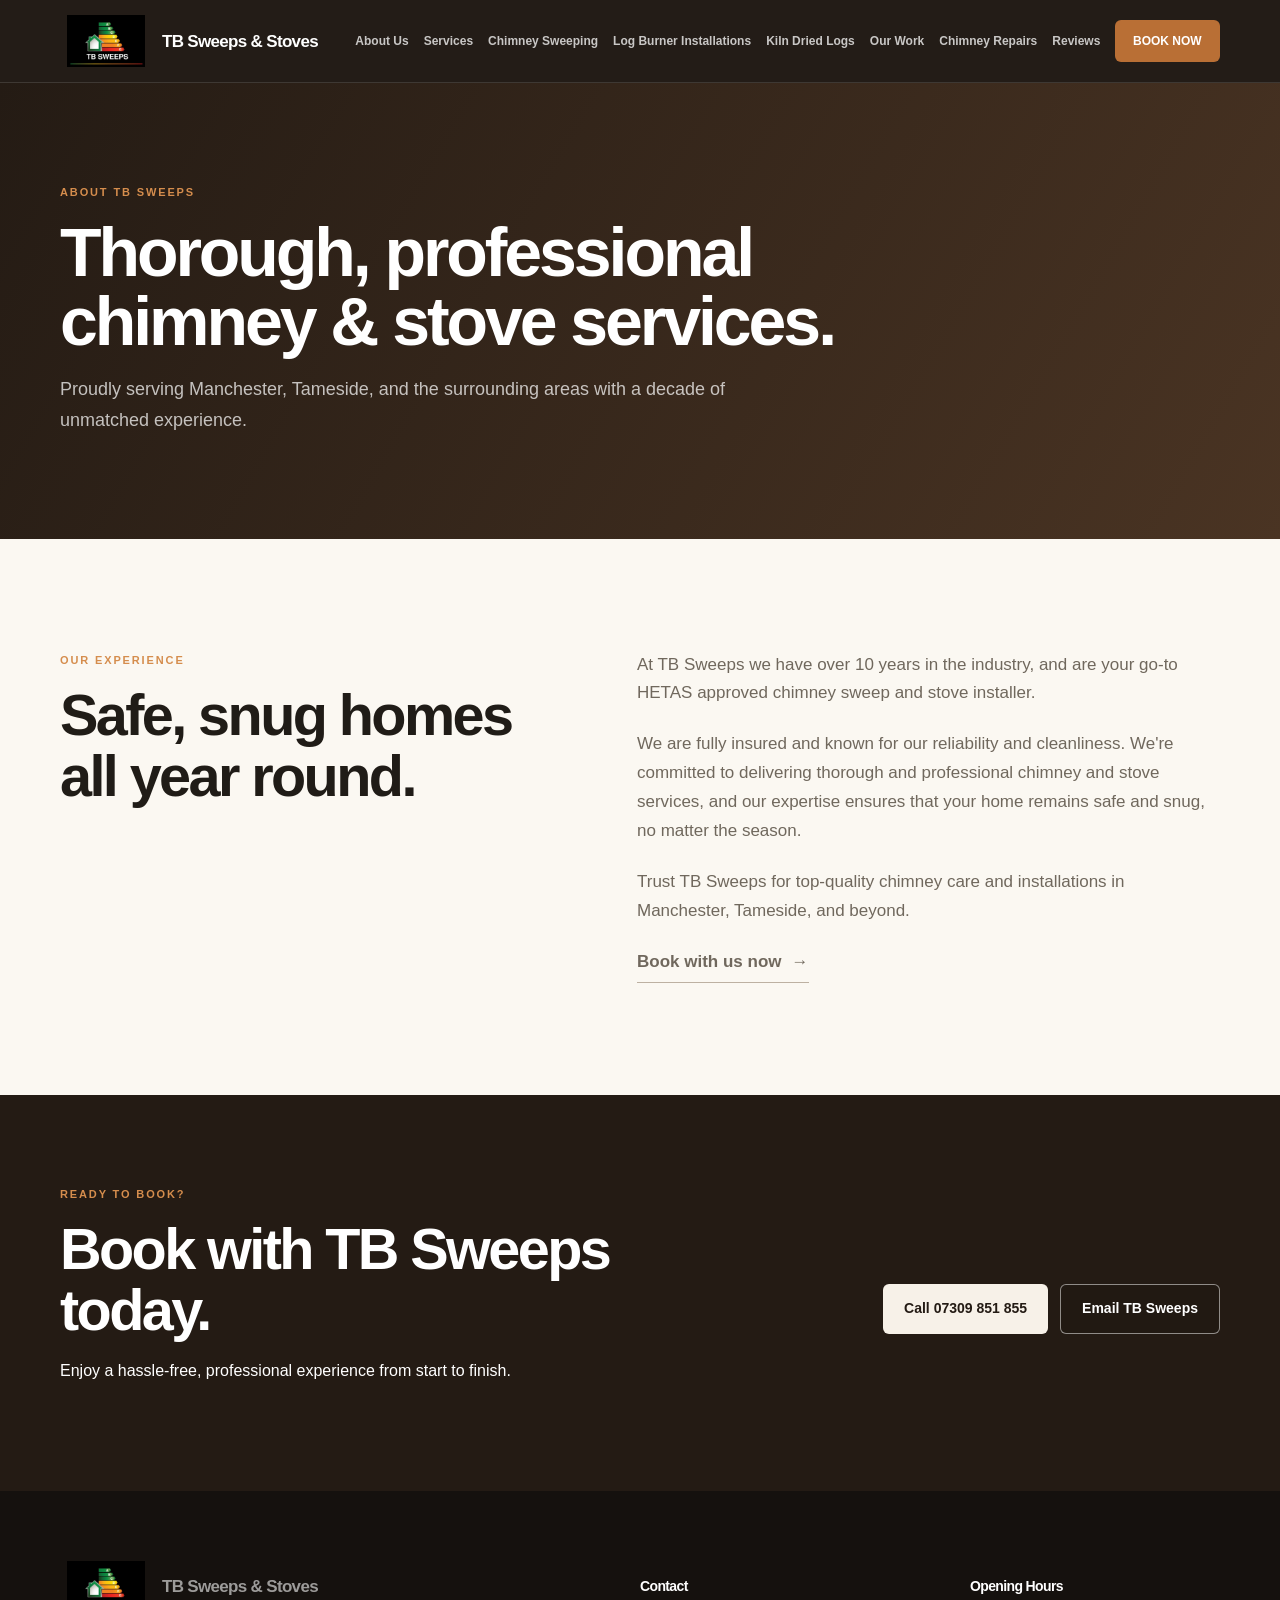
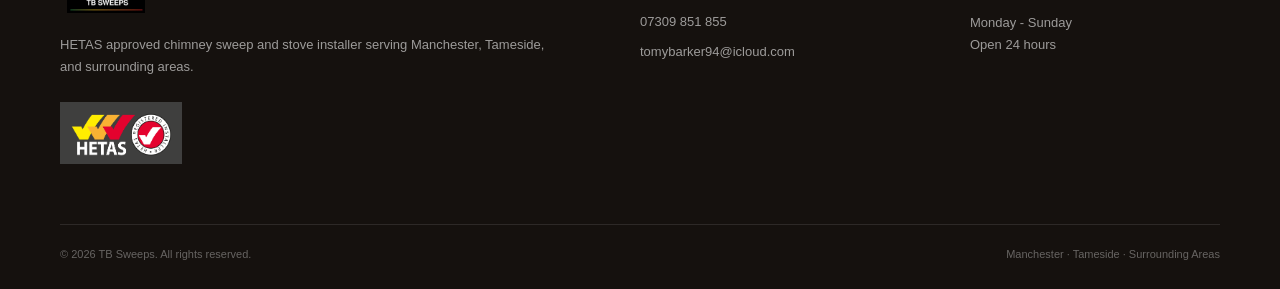
==== commit 39ccf036: "Add Google Ads tag to About page" ====
--- a/about-us.html
+++ b/about-us.html
@@ -1 +1 @@
-<!DOCTYPE html><html lang="en-GB"><head><meta charset="utf-8"><meta name="viewport" content="width=device-width, initial-scale=1"><title>About TB Sweeps | Chimney Sweep & Stove Installer Manchester</title><meta name="description" content="Learn more about TB Sweeps, a HETAS approved chimney sweep and stove installer serving Manchester, Tameside and surrounding areas. Over 10 years' industry experience, fully insured and reliable."><meta name="robots" content="index, follow"><link rel="canonical" href="https://www.tb-sweeps.com/about-us.html"><meta property="og:title" content="About TB Sweeps | Chimney Sweep & Stove Installer Manchester"><meta property="og:description" content="TB Sweeps provide thorough and professional chimney and stove services across Manchester, Tameside and surrounding areas."><meta property="og:url" content="https://www.tb-sweeps.com/about-us.html"><link rel="stylesheet" href="styles.css"></head><body><header class="site-header"><div class="container nav-wrap"><a class="brand" href="index.html" aria-label="TB Sweeps home"><img class="brand-mark" src="tblogo.png" alt="TB Sweeps"><span>TB <strong>Sweeps</strong></span></a><button class="menu-toggle" aria-controls="site-nav" aria-expanded="false"><span></span><span></span><span></span><span class="sr-only">Open Menu</span></button><nav id="site-nav" class="site-nav" aria-label="Main navigation"><a href="about-us.html">About Us</a><a href="services.html">Services</a><a href="chimney-sweeping.html">Chimney Sweeping</a><a href="log-burner-installations.html">Log Burner Installations</a><a href="kiln-dried-logs.html">Kiln Dried Logs</a><a href="our-work.html">Our Work</a><a href="chimney-repairs.html">Chimney Repairs</a><a href="reviews.html">Reviews</a><a class="hetas-badge" href="https://www.hetas.co.uk/" target="_blank" rel="noopener"><span class="hetas-badge-mark">H</span>HETAS Approved</a><a class="nav-cta" href="https://www.tb-sweeps.com/booknow">BOOK NOW</a></nav></div></header><main><section class="inner-hero"><div class="container"><p class="eyebrow">About TB Sweeps</p><h1>Thorough, professional chimney &amp; stove services.</h1><p>Proudly serving Manchester, Tameside, and the surrounding areas with a decade of unmatched experience.</p></div></section><section class="section about"><div class="container split"><div><p class="eyebrow">Our experience</p><h2>Safe, snug homes all year round.</h2></div><div class="prose"><p>At TB Sweeps we have over 10 years in the industry, and are your go-to HETAS approved chimney sweep and stove installer.</p><p>We are fully insured and known for our reliability and cleanliness. We're committed to delivering thorough and professional chimney and stove services, and our expertise ensures that your home remains safe and snug, no matter the season.</p><p>Trust TB Sweeps for top-quality chimney care and installations in Manchester, Tameside, and beyond.</p><a class="text-link" href="tel:+447309851855">Book with us now <span>→</span></a></div></div></section><section class="cta-section"><div class="container cta-inner"><div><p class="eyebrow">Ready to book?</p><h2>Book with TB Sweeps today.</h2><p>Enjoy a hassle-free, professional experience from start to finish.</p></div><div class="cta-actions"><a class="button button-light" href="tel:+447309851855">Call 07309 851 855</a><a class="button button-outline-light" href="mailto:tomybarker94@icloud.com">Email TB Sweeps</a></div></div></section></main><footer class="site-footer"><div class="container footer-grid"><div><a class="brand footer-brand" href="index.html"><img class="brand-mark" src="tblogo.png" alt="TB Sweeps"><span>TB <strong>Sweeps</strong></span></a><p>HETAS approved chimney sweep and stove installer serving Manchester, Tameside, and surrounding areas.</p></div><div><h3>Contact</h3><a href="tel:+447309851855">07309 851 855</a><a href="mailto:tomybarker94@icloud.com">tomybarker94@icloud.com</a></div><div><h3>Opening Hours</h3><p>Monday - Sunday<br>Open 24 hours</p></div></div><div class="container footer-bottom"><span>© <span class="year"></span> TB Sweeps. All rights reserved.</span><span>Manchester · Tameside · Surrounding Areas</span></div></footer><script>const t=document.querySelector('.menu-toggle'),n=document.querySelector('#site-nav');t.addEventListener('click',()=>{const o=t.getAttribute('aria-expanded')==='true';t.setAttribute('aria-expanded',String(!o));n.classList.toggle('is-open',!o)});n.querySelectorAll('a').forEach(a=>a.addEventListener('click',()=>{t.setAttribute('aria-expanded','false');n.classList.remove('is-open')}));document.querySelectorAll('.year').forEach(e=>e.textContent=new Date().getFullYear());</script></body></html>+<!DOCTYPE html><html lang="en-GB"><head><meta charset="utf-8"><meta name="viewport" content="width=device-width, initial-scale=1"><title>About TB Sweeps | Chimney Sweep & Stove Installer Manchester</title><meta name="description" content="Learn more about TB Sweeps, a HETAS approved chimney sweep and stove installer serving Manchester, Tameside and surrounding areas. Over 10 years' industry experience, fully insured and reliable."><meta name="robots" content="index, follow"><link rel="canonical" href="https://www.tb-sweeps.com/about-us.html"><meta property="og:title" content="About TB Sweeps | Chimney Sweep & Stove Installer Manchester"><meta property="og:description" content="TB Sweeps provide thorough and professional chimney and stove services across Manchester, Tameside and surrounding areas."><meta property="og:url" content="https://www.tb-sweeps.com/about-us.html"><!-- Google tag (gtag.js) --><script async src="https://www.googletagmanager.com/gtag/js?id=AW-1843634770"></script><script>window.dataLayer = window.dataLayer || []; function gtag(){dataLayer.push(arguments);} gtag('js', new Date()); gtag('config', 'AW-1843634770');</script><link rel="stylesheet" href="styles.css"></head><body><header class="site-header"><div class="container nav-wrap"><a class="brand" href="index.html" aria-label="TB Sweeps home"><img class="brand-mark" src="tblogo.png" alt="TB Sweeps"><span>TB <strong>Sweeps</strong></span></a><button class="menu-toggle" aria-controls="site-nav" aria-expanded="false"><span></span><span></span><span></span><span class="sr-only">Open Menu</span></button><nav id="site-nav" class="site-nav" aria-label="Main navigation"><a href="about-us.html">About Us</a><a href="services.html">Services</a><a href="chimney-sweeping.html">Chimney Sweeping</a><a href="log-burner-installations.html">Log Burner Installations</a><a href="kiln-dried-logs.html">Kiln Dried Logs</a><a href="our-work.html">Our Work</a><a href="chimney-repairs.html">Chimney Repairs</a><a href="reviews.html">Reviews</a><a class="hetas-badge" href="https://www.hetas.co.uk/" target="_blank" rel="noopener"><span class="hetas-badge-mark">H</span>HETAS Approved</a><a class="nav-cta" href="https://www.tb-sweeps.com/booknow">BOOK NOW</a></nav></div></header><main><section class="inner-hero"><div class="container"><p class="eyebrow">About TB Sweeps</p><h1>Thorough, professional chimney &amp; stove services.</h1><p>Proudly serving Manchester, Tameside, and the surrounding areas with a decade of unmatched experience.</p></div></section><section class="section about"><div class="container split"><div><p class="eyebrow">Our experience</p><h2>Safe, snug homes all year round.</h2></div><div class="prose"><p>At TB Sweeps we have over 10 years in the industry, and are your go-to HETAS approved chimney sweep and stove installer.</p><p>We are fully insured and known for our reliability and cleanliness. We're committed to delivering thorough and professional chimney and stove services, and our expertise ensures that your home remains safe and snug, no matter the season.</p><p>Trust TB Sweeps for top-quality chimney care and installations in Manchester, Tameside, and beyond.</p><a class="text-link" href="tel:+447309851855">Book with us now <span>→</span></a></div></div></section><section class="cta-section"><div class="container cta-inner"><div><p class="eyebrow">Ready to book?</p><h2>Book with TB Sweeps today.</h2><p>Enjoy a hassle-free, professional experience from start to finish.</p></div><div class="cta-actions"><a class="button button-light" href="tel:+447309851855">Call 07309 851 855</a><a class="button button-outline-light" href="mailto:tomybarker94@icloud.com">Email TB Sweeps</a></div></div></section></main><footer class="site-footer"><div class="container footer-grid"><div><a class="brand footer-brand" href="index.html"><img class="brand-mark" src="tblogo.png" alt="TB Sweeps"><span>TB <strong>Sweeps</strong></span></a><p>HETAS approved chimney sweep and stove installer serving Manchester, Tameside, and surrounding areas.</p></div><div><h3>Contact</h3><a href="tel:+447309851855">07309 851 855</a><a href="mailto:tomybarker94@icloud.com">tomybarker94@icloud.com</a></div><div><h3>Opening Hours</h3><p>Monday - Sunday<br>Open 24 hours</p></div></div><div class="container footer-bottom"><span>© <span class="year"></span> TB Sweeps. All rights reserved.</span><span>Manchester · Tameside · Surrounding Areas</span></div></footer><script>const t=document.querySelector('.menu-toggle'),n=document.querySelector('#site-nav');t.addEventListener('click',()=>{const o=t.getAttribute('aria-expanded')==='true';t.setAttribute('aria-expanded',String(!o));n.classList.toggle('is-open',!o)});n.querySelectorAll('a').forEach(a=>a.addEventListener('click',()=>{t.setAttribute('aria-expanded','false');n.classList.remove('is-open')}));document.querySelectorAll('.year').forEach(e=>e.textContent=new Date().getFullYear());</script></body></html>
--- a/styles.css
+++ b/styles.css
@@ -1,2 +1,14 @@
-:root { --bg:#f4f1eb;--surface:#fffdf9;--ink:#171714;--muted:#6f6d66;--line:#ded9cf;--dark:#11110f;--dark-2:#1c1b17;--accent:#c57b3c;--accent-dark:#8e5328;--white:#fffdf8;--radius:24px;--shadow:0 24px 70px rgba(24,21,15,.12); }
-*{box-sizing:border-box} html{scroll-behavior:smooth;scroll-padding-top:92px} body{margin:0;background:var(--bg);color:var(--ink);font-family:"DM Sans",sans-serif;line-height:1.65} a{color:inherit;text-decoration:none} img{max-width:100%;display:block} button,a{-webkit-tap-highlight-color:transparent}.container{width:min(1160px,calc(100% - 40px));margin-inline:auto}.skip-link{position:fixed;left:16px;top:-100px;z-index:9999;background:var(--accent);color:white;padding:10px 16px;border-radius:8px}.skip-link:focus{top:16px}.sr-only{position:absolute;width:1px;height:1px;padding:0;margin:-1px;overflow:hidden;clip:rect(0,0,0,0);white-space:nowrap;border:0}.site-header{position:sticky;top:0;z-index:100;background:rgba(17,17,15,.96);backdrop-filter:blur(18px);border-bottom:1px solid rgba(255,255,255,.08);color:var(--white)}.nav-wrap{min-height:82px;display:flex;align-items:center;gap:28px}.brand{display:inline-flex;align-items:center;gap:12px;font-family:"Manrope",sans-serif;letter-spacing:-.03em;white-space:nowrap;flex:0 0 auto;color:#fff}.brand-mark{display:block;width:122px;height:52px;border:0;border-radius:0;background:url("tblogo.png") center/contain no-repeat;color:transparent;font-size:0;line-height:0;flex:0 0 auto}.site-nav{display:flex;align-items:center;justify-content:flex-end;gap:17px;flex:1;min-width:0;font-size:13px;font-weight:600}.site-nav a:not(.nav-cta){opacity:.72;transition:opacity .2s}.site-nav a:not(.nav-cta):hover{opacity:1}.nav-cta{padding:11px 16px;background:var(--accent);border-radius:100px;color:#fff}.menu-toggle{display:none;border:0;background:transparent;padding:10px;cursor:pointer}.menu-toggle span:not(.sr-only){display:block;width:24px;height:2px;margin:5px 0;background:white}.hero{position:relative;overflow:hidden;background:radial-gradient(circle at 76% 30%,rgba(197,123,60,.18),transparent 28%),linear-gradient(135deg,#11110f 0%,#201e19 65%,#30271f 100%);color:var(--white);min-height:730px;display:flex;align-items:center}.hero-glow{position:absolute;width:600px;height:600px;right:-180px;top:-160px;border-radius:50%;border:1px solid rgba(255,255,255,.08);box-shadow:0 0 0 90px rgba(255,255,255,.015),0 0 0 180px rgba(255,255,255,.012)}.hero-grid{position:relative;display:grid;grid-template-columns:1.04fr .96fr;gap:80px;align-items:center;padding-block:100px}.eyebrow{margin:0 0 18px;color:var(--accent);font-size:11px;font-weight:800;letter-spacing:.16em;text-transform:uppercase}.hero h1,h2,h3,blockquote{font-family:"Manrope",sans-serif;letter-spacing:-.045em}.hero h1{max-width:720px;margin:0;font-size:clamp(50px,6vw,78px);line-height:1.02;font-weight:800}.hero h1 em{color:#d9995d;font-style:normal}.hero-lede{max-width:650px;margin:28px 0 0;color:rgba(255,255,255,.72);font-size:18px;line-height:1.75}.hero-actions,.cta-actions{display:flex;gap:12px;flex-wrap:wrap;margin-top:32px}.button{display:inline-flex;align-items:center;justify-content:center;gap:9px;min-height:50px;padding:0 20px;border-radius:100px;font-weight:700;font-size:14px;transition:transform .2s,background .2s,border-color .2s}.button:hover{transform:translateY(-2px)}.button-primary{background:var(--accent);color:white}.button-secondary{border:1px solid rgba(255,255,255,.18);color:white}.trust-row{display:flex;gap:34px;margin-top:52px;padding-top:24px;border-top:1px solid rgba(255,255,255,.12)}.trust-row div{display:grid;gap:2px}.trust-row strong{font-family:"Manrope",sans-serif;font-size:18px}.trust-row span{color:rgba(255,255,255,.55);font-size:12px}.hero-card{position:relative;min-height:500px;border:1px solid rgba(255,255,255,.13);border-radius:32px;background:linear-gradient(145deg,rgba(255,255,255,.09),rgba(255,255,255,.025));box-shadow:var(--shadow);overflow:hidden}.chimney-art{position:absolute;inset:0;background:linear-gradient(to top,rgba(17,17,15,.85),transparent 60%),radial-gradient(circle at 50% 40%,rgba(197,123,60,.2),transparent 30%)}.hero-card-bottom{position:absolute;left:28px;right:28px;bottom:25px;display:flex;justify-content:space-between;color:rgba(255,255,255,.7);font-size:12px}.hero-card-bottom span:first-child{color:white;font-weight:700}.section{padding:120px 0}.about{background:var(--surface)}.split{display:grid;grid-template-columns:.9fr 1.1fr;gap:100px}h2{margin:0;max-width:760px;font-size:clamp(38px,4.5vw,60px);line-height:1.06}.prose{max-width:660px;color:var(--muted);font-size:17px}.prose p{margin:0 0 22px}.text-link,.service-card a{display:inline-flex;align-items:center;gap:10px;color:var(--ink);font-weight:800;border-bottom:1px solid var(--line);padding-bottom:5px}.text-link span,.service-card a span{color:var(--accent)}.services-section{background:var(--bg)}.section-heading{display:flex;align-items:end;justify-content:space-between;gap:50px;margin-bottom:55px}.section-heading>p{max-width:450px;margin:0;color:var(--muted)}.service-grid{display:grid;grid-template-columns:repeat(2,1fr);gap:16px}.service-card{position:relative;min-height:290px;padding:34px;border:1px solid var(--line);border-radius:var(--radius);background:var(--surface);transition:transform .25s,box-shadow .25s}.service-card:hover{transform:translateY(-5px);box-shadow:var(--shadow)}.service-card.featured{background:var(--dark);color:white;border-color:var(--dark)}.service-number{display:block;margin-bottom:52px;color:var(--accent);font-size:12px;font-weight:800;letter-spacing:.12em}.service-card h3,.service-card h2{margin:0 0 12px;font-size:28px}.service-card p{max-width:560px;margin:0 0 25px;color:var(--muted)}.service-card.featured p{color:rgba(255,255,255,.65)}.service-card.featured a{color:white;border-color:rgba(255,255,255,.15)}.statement{padding:100px 0;background:#dfd8ca}.statement blockquote{max-width:930px;margin:0;font-size:clamp(40px,6vw,78px);line-height:1.04;font-weight:800}.work-section{background:var(--surface)}.work-grid{display:grid;grid-template-columns:repeat(4,1fr);gap:14px}.work-card{margin:0}.image-placeholder{min-height:310px;display:grid;place-items:center;border-radius:20px;background:linear-gradient(135deg,rgba(17,17,15,.9),rgba(91,78,61,.75)),repeating-linear-gradient(45deg,transparent 0 12px,rgba(255,255,255,.04) 12px 13px);color:rgba(255,255,255,.6);letter-spacing:.15em;font-size:11px;font-weight:800}.image-placeholder.after{background:linear-gradient(135deg,rgba(197,123,60,.65),rgba(35,31,25,.95)),repeating-linear-gradient(135deg,transparent 0 14px,rgba(255,255,255,.05) 14px 15px)}.work-card figcaption{padding:12px 3px;color:var(--muted);font-size:13px}.gallery-note{margin-top:30px;color:var(--muted)}.reviews{background:var(--surface)}.centered{display:block;text-align:center}.centered h2{margin-inline:auto}.centered>p:last-child{max-width:650px;margin:20px auto 0}.review-placeholder{max-width:760px;margin:50px auto 0;padding:45px;border:1px solid var(--line);border-radius:var(--radius);text-align:center}.review-placeholder>span{color:var(--accent);letter-spacing:.2em}.review-placeholder p{margin:18px 0 8px;font-family:"Manrope",sans-serif;font-size:22px;font-weight:700;letter-spacing:-.02em}.review-placeholder strong{color:var(--muted);font-size:12px}.inner-hero{padding:105px 0 90px;background:linear-gradient(135deg,#11110f 0%,#28241e 100%);color:var(--white)}.inner-hero h1{max-width:850px;margin:0;font-family:"Manrope",sans-serif;font-size:clamp(46px,6vw,72px);line-height:1.02;letter-spacing:-.045em}.inner-hero p:not(.eyebrow){max-width:700px;margin:24px 0 0;color:rgba(255,255,255,.68);font-size:18px}.cta-section{padding:95px 0;background:var(--dark);color:white}.cta-inner{display:flex;align-items:center;justify-content:space-between;gap:60px}.cta-inner h2{max-width:700px}.cta-inner p:not(.eyebrow){max-width:620px;margin:20px 0 0;color:rgba(255,255,255,.6)}.button-light{background:white;color:var(--dark)}.button-outline-light{border:1px solid rgba(255,255,255,.2);color:white}.site-footer{background:#0c0c0b;color:white;padding:70px 0 25px}.footer-grid{display:grid;grid-template-columns:1.5fr .75fr .75fr;gap:80px;padding-bottom:60px}.footer-brand{margin-bottom:20px}.footer-grid>div:first-child p{max-width:480px;color:rgba(255,255,255,.45)}.footer-grid h3{margin:0 0 16px;font-size:14px;letter-spacing:0}.footer-grid a,.footer-grid p{display:block;margin:0 0 8px;color:rgba(255,255,255,.55);font-size:13px}.footer-grid a:hover{color:white}.social-links{display:flex;align-items:center;gap:14px;margin-top:28px}.social-link{display:grid!important;place-items:center;width:56px;height:56px;margin:0!important;border-radius:50%;background:#3a2814;color:transparent!important;border:1px solid rgba(255,255,255,.08);box-shadow:inset 0 1px 0 rgba(255,255,255,.08),0 8px 20px rgba(0,0,0,.18);transition:transform .2s ease,background .2s ease;font-size:0!important;overflow:hidden}.social-link:hover{transform:translateY(-3px);background:#513719}.social-link::before{display:grid;place-items:center;width:28px;height:28px;color:#fff;font-size:25px;font-weight:700;line-height:1}.social-link.instagram::before{content:"◎"}.social-link.facebook::before{content:"f";font-family:Arial,sans-serif}.social-link.tiktok::before{content:"♪"}.social-link[aria-label="Phone"]::before{content:"☎";font-size:22px}.footer-grid>div:first-child::after{content:"";display:block;width:122px;height:62px;margin-top:24px;background:url("hetas.png") left center/contain no-repeat}.footer-bottom{display:flex;justify-content:space-between;gap:20px;padding-top:20px;border-top:1px solid rgba(255,255,255,.08);color:rgba(255,255,255,.35);font-size:11px}.logs-card{min-height:290px}.nav-wrap{min-height:78px;gap:18px}.brand{gap:10px;min-width:260px}.brand-mark{width:96px;height:50px}.brand>span:not(.brand-mark){font-size:0;font-weight:800}.brand>span:not(.brand-mark)::after{content:"TB Sweeps & Stoves";font-size:17px;line-height:1;letter-spacing:-.045em}.site-nav{gap:11px;justify-content:flex-start;overflow:hidden;font-size:11.5px;font-weight:700}.site-nav a:not(.nav-cta){white-space:nowrap;flex:0 0 auto}.site-nav .hetas-badge{display:none!important}.nav-cta{padding:12px 18px;font-size:11.5px;margin-left:2px}.site-nav a:not(.nav-cta){opacity:.7}.site-nav a:not(.nav-cta):hover{opacity:1}.footer-brand>span:not(.brand-mark)::after{content:"TB Sweeps & Stoves"}@media(max-width:1120px){.nav-wrap{gap:14px}.brand{min-width:225px}.brand-mark{width:88px}.brand>span:not(.brand-mark)::after{font-size:15px}.site-nav{gap:8px;font-size:10.5px}.nav-cta{padding:10px 13px;font-size:10.5px}}@media(max-width:850px){.nav-wrap{min-height:76px;gap:0}.brand{min-width:0}.brand-mark{width:96px;height:46px}.brand>span:not(.brand-mark)::after{font-size:15px}.menu-toggle{display:block;margin-left:auto}.site-nav{position:absolute;top:76px;left:0;right:0;display:none;padding:18px 20px 25px;flex-direction:column;align-items:stretch;background:#11110f;border-top:1px solid rgba(255,255,255,.08);gap:2px;overflow:visible}.site-nav.is-open{display:flex}.site-nav a{padding:9px 0;white-space:normal}.site-nav .nav-cta{text-align:center;margin-top:7px}.hero-grid,.split{grid-template-columns:1fr}.hero{min-height:auto}.hero-grid{padding-block:75px}.hero-card{min-height:430px}.section{padding:85px 0}.split{gap:35px}.section-heading,.cta-inner{display:block}.section-heading>p{margin-top:20px}.cta-actions{margin-top:35px}.footer-grid{grid-template-columns:1fr 1fr;gap:45px}.footer-grid>div:first-child{grid-column:1/-1}}@media(max-width:580px){.container{width:min(100% - 28px,1160px)}.brand-mark{width:88px;height:44px}.brand>span:not(.brand-mark)::after{font-size:14px}.hero h1{font-size:46px}.hero-lede{font-size:16px}.trust-row{gap:15px;flex-wrap:wrap}.trust-row div{min-width:95px}.hero-card{min-height:350px}.service-grid,.work-grid,.footer-grid{grid-template-columns:1fr}.work-grid{gap:20px}.image-placeholder{min-height:270px}.footer-grid>div:first-child{grid-column:auto}.footer-bottom{flex-direction:column}.statement{padding:75px 0}.statement blockquote{font-size:44px}.social-links{gap:10px}.social-link{width:50px;height:50px}.footer-grid>div:first-child::after{width:110px;height:56px}}+@import url("theme.css");
+@import url("header-fix.css");
+
+/* Footer contact details: keep phone and email on separate lines. */
+.footer-grid>div:not(:first-child) a{display:block;margin-bottom:10px;line-height:1.5;}
+
+/* Social buttons: clean brand-style logos. */
+.social-link{position:relative;display:grid!important;place-items:center;width:56px;height:56px;border-radius:50%;background:#3a2814;color:transparent!important;font-size:0!important;overflow:hidden}
+.social-link::before{content:"";display:block;width:26px;height:26px;background:#fff;-webkit-mask:center/contain no-repeat;mask:center/contain no-repeat}
+.social-link.instagram::before{-webkit-mask-image:url("data:image/svg+xml,%3Csvg xmlns='http://www.w3.org/2000/svg' viewBox='0 0 24 24'%3E%3Crect x='3' y='3' width='18' height='18' rx='5' fill='none' stroke='black' stroke-width='2'/%3E%3Ccircle cx='12' cy='12' r='4' fill='none' stroke='black' stroke-width='2'/%3E%3Ccircle cx='17.5' cy='6.5' r='1.25' fill='black'/%3E%3C/svg%3E");mask-image:url("data:image/svg+xml,%3Csvg xmlns='http://www.w3.org/2000/svg' viewBox='0 0 24 24'%3E%3Crect x='3' y='3' width='18' height='18' rx='5' fill='none' stroke='black' stroke-width='2'/%3E%3Ccircle cx='12' cy='12' r='4' fill='none' stroke='black' stroke-width='2'/%3E%3Ccircle cx='17.5' cy='6.5' r='1.25' fill='black'/%3E%3C/svg%3E")}
+.social-link.facebook::before{-webkit-mask-image:url("data:image/svg+xml,%3Csvg xmlns='http://www.w3.org/2000/svg' viewBox='0 0 24 24'%3E%3Cpath fill='black' d='M14 8h3V4.5c-.6-.1-1.9-.2-3.5-.2-3.4 0-5.7 2.1-5.7 5.9V13H5v3.9h2.8V24h4.3v-7.1h3.6l.6-3.9h-4.2v-2.4c0-1.1.3-1.9 1.9-1.9Z'/%3E%3C/svg%3E");mask-image:url("data:image/svg+xml,%3Csvg xmlns='http://www.w3.org/2000/svg' viewBox='0 0 24 24'%3E%3Cpath fill='black' d='M14 8h3V4.5c-.6-.1-1.9-.2-3.5-.2-3.4 0-5.7 2.1-5.7 5.9V13H5v3.9h2.8V24h4.3v-7.1h3.6l.6-3.9h-4.2v-2.4c0-1.1.3-1.9 1.9-1.9Z'/%3E%3C/svg%3E")}
+.social-link.tiktok::before{-webkit-mask-image:url("data:image/svg+xml,%3Csvg xmlns='http://www.w3.org/2000/svg' viewBox='0 0 24 24'%3E%3Cpath fill='black' d='M15.5 3h3.1c.2 1.7 1.2 3.1 3 3.9v3.2c-1.2 0-2.3-.3-3.3-.9v7.1c0 4.2-3.1 6.7-6.8 6.7-3.4 0-6.1-2.5-6.1-5.8 0-3.6 2.9-6.1 6.5-6.1.4 0 .8 0 1.2.1v3.3c-.4-.1-.8-.2-1.2-.2-1.5 0-2.8 1-2.8 2.7 0 1.5 1.1 2.6 2.6 2.6 1.8 0 2.5-1.2 2.5-3V3h1.1Z'/%3E%3C/svg%3E");mask-image:url("data:image/svg+xml,%3Csvg xmlns='http://www.w3.org/2000/svg' viewBox='0 0 24 24'%3E%3Cpath fill='black' d='M15.5 3h3.1c.2 1.7 1.2 3.1 3 3.9v3.2c-1.2 0-2.3-.3-3.3-.9v7.1c0 4.2-3.1 6.7-6.8 6.7-3.4 0-6.1-2.5-6.1-5.8 0-3.6 2.9-6.1 6.5-6.1.4 0 .8 0 1.2.1v3.3c-.4-.1-.8-.2-1.2-.2-1.5 0-2.8 1-2.8 2.7 0 1.5 1.1 2.6 2.6 2.6 1.8 0 2.5-1.2 2.5-3V3h1.1Z'/%3E%3C/svg%3E")}
+.social-link[aria-label="Phone"]::before{-webkit-mask-image:url("data:image/svg+xml,%3Csvg xmlns='http://www.w3.org/2000/svg' viewBox='0 0 24 24'%3E%3Cpath fill='black' d='M6.6 2.8 9.2 2c.7-.2 1.4.2 1.7.9l1.3 3.1c.3.7.1 1.4-.5 1.8L10 9.2c1 2.1 2.7 3.8 4.8 4.8l1.4-1.7c.5-.6 1.2-.8 1.8-.5l3.1 1.3c.7.3 1.1 1 .9 1.7l-.8 2.6c-.2.7-.9 1.2-1.6 1.2C10.6 18.6 5.4 13.4 5.4 6.4c0-.7.5-1.4 1.2-1.6Z'/%3E%3C/svg%3E");mask-image:url("data:image/svg+xml,%3Csvg xmlns='http://www.w3.org/2000/svg' viewBox='0 0 24 24'%3E%3Cpath fill='black' d='M6.6 2.8 9.2 2c.7-.2 1.4.2 1.7.9l1.3 3.1c.3.7.1 1.4-.5 1.8L10 9.2c1 2.1 2.7 3.8 4.8 4.8l1.4-1.7c.5-.6 1.2-.8 1.8-.5l3.1 1.3c.7.3 1.1 1 .9 1.7l-.8 2.6c-.2.7-.9 1.2-1.6 1.2C10.6 18.6 5.4 13.4 5.4 6.4c0-.7.5-1.4 1.2-1.6Z'/%3E%3C/svg%3E")}
+@media(max-width:580px){.social-link{width:50px;height:50px}.social-link::before{width:24px;height:24px}}
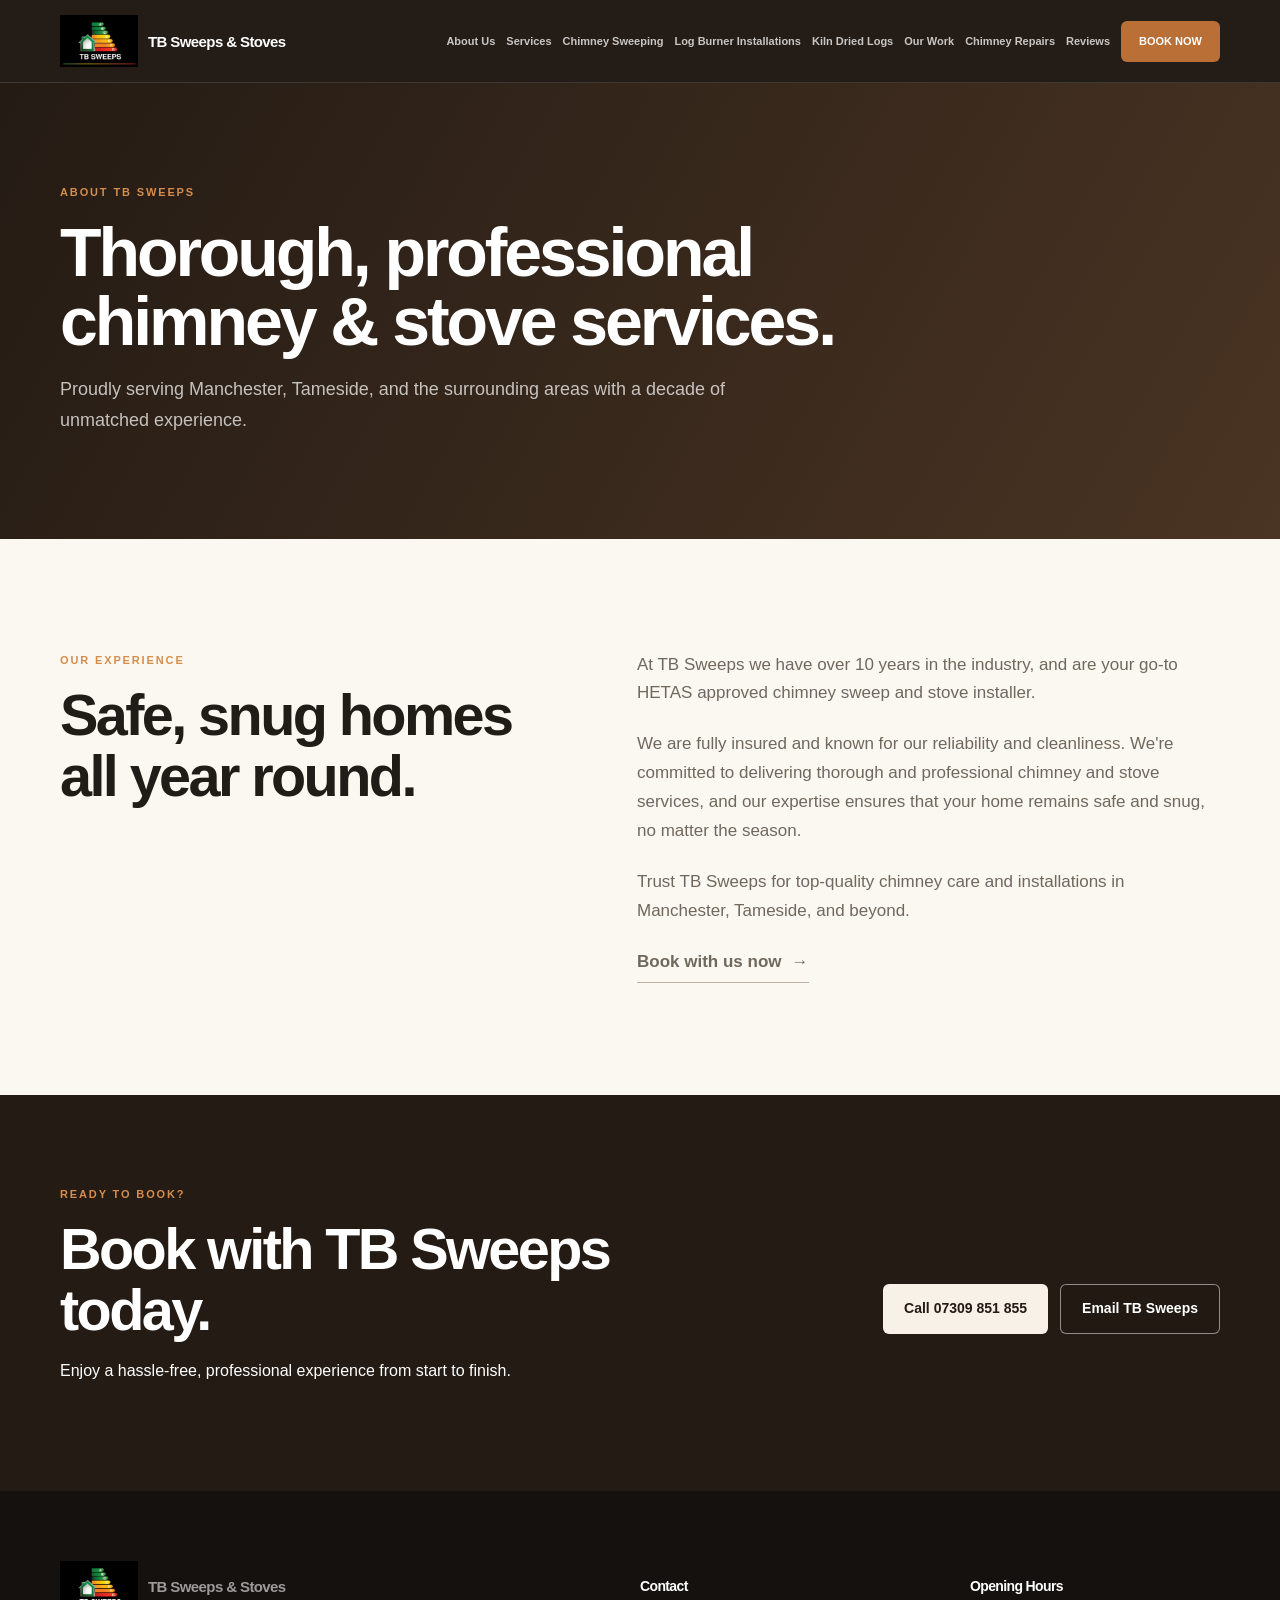
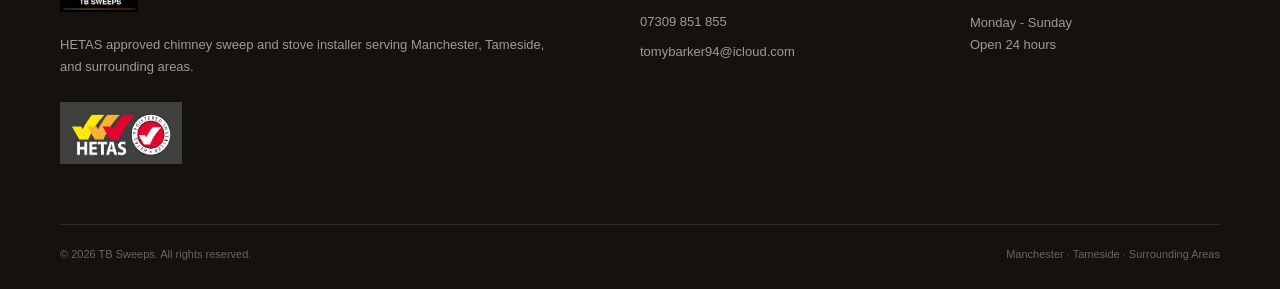
==== commit 6ddba689: "Add Google Ads tracking to about-us.html" ====
--- a/about-us.html
+++ b/about-us.html
@@ -1 +1,121 @@
-<!DOCTYPE html><html lang="en-GB"><head><meta charset="utf-8"><meta name="viewport" content="width=device-width, initial-scale=1"><title>About TB Sweeps | Chimney Sweep & Stove Installer Manchester</title><meta name="description" content="Learn more about TB Sweeps, a HETAS approved chimney sweep and stove installer serving Manchester, Tameside and surrounding areas. Over 10 years' industry experience, fully insured and reliable."><meta name="robots" content="index, follow"><link rel="canonical" href="https://www.tb-sweeps.com/about-us.html"><meta property="og:title" content="About TB Sweeps | Chimney Sweep & Stove Installer Manchester"><meta property="og:description" content="TB Sweeps provide thorough and professional chimney and stove services across Manchester, Tameside and surrounding areas."><meta property="og:url" content="https://www.tb-sweeps.com/about-us.html"><!-- Google tag (gtag.js) --><script async src="https://www.googletagmanager.com/gtag/js?id=AW-1843634770"></script><script>window.dataLayer = window.dataLayer || []; function gtag(){dataLayer.push(arguments);} gtag('js', new Date()); gtag('config', 'AW-1843634770');</script><link rel="stylesheet" href="styles.css"></head><body><header class="site-header"><div class="container nav-wrap"><a class="brand" href="index.html" aria-label="TB Sweeps home"><img class="brand-mark" src="tblogo.png" alt="TB Sweeps"><span>TB <strong>Sweeps</strong></span></a><button class="menu-toggle" aria-controls="site-nav" aria-expanded="false"><span></span><span></span><span></span><span class="sr-only">Open Menu</span></button><nav id="site-nav" class="site-nav" aria-label="Main navigation"><a href="about-us.html">About Us</a><a href="services.html">Services</a><a href="chimney-sweeping.html">Chimney Sweeping</a><a href="log-burner-installations.html">Log Burner Installations</a><a href="kiln-dried-logs.html">Kiln Dried Logs</a><a href="our-work.html">Our Work</a><a href="chimney-repairs.html">Chimney Repairs</a><a href="reviews.html">Reviews</a><a class="hetas-badge" href="https://www.hetas.co.uk/" target="_blank" rel="noopener"><span class="hetas-badge-mark">H</span>HETAS Approved</a><a class="nav-cta" href="https://www.tb-sweeps.com/booknow">BOOK NOW</a></nav></div></header><main><section class="inner-hero"><div class="container"><p class="eyebrow">About TB Sweeps</p><h1>Thorough, professional chimney &amp; stove services.</h1><p>Proudly serving Manchester, Tameside, and the surrounding areas with a decade of unmatched experience.</p></div></section><section class="section about"><div class="container split"><div><p class="eyebrow">Our experience</p><h2>Safe, snug homes all year round.</h2></div><div class="prose"><p>At TB Sweeps we have over 10 years in the industry, and are your go-to HETAS approved chimney sweep and stove installer.</p><p>We are fully insured and known for our reliability and cleanliness. We're committed to delivering thorough and professional chimney and stove services, and our expertise ensures that your home remains safe and snug, no matter the season.</p><p>Trust TB Sweeps for top-quality chimney care and installations in Manchester, Tameside, and beyond.</p><a class="text-link" href="tel:+447309851855">Book with us now <span>→</span></a></div></div></section><section class="cta-section"><div class="container cta-inner"><div><p class="eyebrow">Ready to book?</p><h2>Book with TB Sweeps today.</h2><p>Enjoy a hassle-free, professional experience from start to finish.</p></div><div class="cta-actions"><a class="button button-light" href="tel:+447309851855">Call 07309 851 855</a><a class="button button-outline-light" href="mailto:tomybarker94@icloud.com">Email TB Sweeps</a></div></div></section></main><footer class="site-footer"><div class="container footer-grid"><div><a class="brand footer-brand" href="index.html"><img class="brand-mark" src="tblogo.png" alt="TB Sweeps"><span>TB <strong>Sweeps</strong></span></a><p>HETAS approved chimney sweep and stove installer serving Manchester, Tameside, and surrounding areas.</p></div><div><h3>Contact</h3><a href="tel:+447309851855">07309 851 855</a><a href="mailto:tomybarker94@icloud.com">tomybarker94@icloud.com</a></div><div><h3>Opening Hours</h3><p>Monday - Sunday<br>Open 24 hours</p></div></div><div class="container footer-bottom"><span>© <span class="year"></span> TB Sweeps. All rights reserved.</span><span>Manchester · Tameside · Surrounding Areas</span></div></footer><script>const t=document.querySelector('.menu-toggle'),n=document.querySelector('#site-nav');t.addEventListener('click',()=>{const o=t.getAttribute('aria-expanded')==='true';t.setAttribute('aria-expanded',String(!o));n.classList.toggle('is-open',!o)});n.querySelectorAll('a').forEach(a=>a.addEventListener('click',()=>{t.setAttribute('aria-expanded','false');n.classList.remove('is-open')}));document.querySelectorAll('.year').forEach(e=>e.textContent=new Date().getFullYear());</script></body></html>+<!DOCTYPE html>
+<html lang="en-GB">
+
+<head>
+    <!-- Google Ads tracking - TB Sweeps -->
+    <script async src="https://www.googletagmanager.com/gtag/js?id=AW-18542664058"></script>
+    <script>
+      window.dataLayer = window.dataLayer || [];
+      function gtag(){dataLayer.push(arguments);}
+      gtag('js', new Date());
+      gtag('config', 'AW-18542664058');
+      gtag('config', 'AW-18542664058/jCKOCKOOsa4dEPqy6olF', {
+        'phone_conversion_number': '07309 851 855'
+      });
+      document.addEventListener('click', function (e) {
+        var a = e.target.closest('a, button');
+        if (!a) return;
+        var href = (a.getAttribute('href') || '').toLowerCase();
+        var txt = (a.textContent || '').trim().toLowerCase();
+        if (href.indexOf('booknow') > -1 || href.indexOf('book-now') > -1 || txt.indexOf('book now') > -1) {
+          gtag('event', 'conversion', {'send_to': 'AW-18542664058/hnjDCKaOsa4dEPqy6olF'});
+        }
+      }, true);
+      document.addEventListener('submit', function () {
+        gtag('event', 'conversion', {'send_to': 'AW-18542664058/hnjDCKaOsa4dEPqy6olF'});
+      }, true);
+    </script>
+    <meta charset="utf-8">
+    <meta name="viewport" content="width=device-width, initial-scale=1">
+    <title>About TB Sweeps | Chimney Sweep & Stove Installer Manchester</title>
+    <meta name="description"
+        content="Learn more about TB Sweeps, a HETAS approved chimney sweep and stove installer serving Manchester, Tameside and surrounding areas. Over 10 years' industry experience, fully insured and reliable.">
+    <meta name="robots" content="index, follow">
+    <link rel="canonical" href="https://www.tb-sweeps.com/about-us.html">
+    <meta property="og:title" content="About TB Sweeps | Chimney Sweep & Stove Installer Manchester">
+    <meta property="og:description"
+        content="TB Sweeps provide thorough and professional chimney and stove services across Manchester, Tameside and surrounding areas.">
+    <meta property="og:url" content="https://www.tb-sweeps.com/about-us.html"><!-- Google tag (gtag.js) -->
+    <script async src="https://www.googletagmanager.com/gtag/js?id=AW-1843634770"></script>
+    <script>window.dataLayer = window.dataLayer || []; function gtag() { dataLayer.push(arguments); } gtag('js', new Date()); gtag('config', 'AW-1843634770');</script>
+    <link rel="stylesheet" href="styles.css">
+</head>
+
+<body>
+    <header class="site-header">
+        <div class="container nav-wrap"><a class="brand" href="index.html" aria-label="TB Sweeps home"><img
+                    class="brand-mark" src="tblogo.png" alt="TB Sweeps"><span>TB
+                    <strong>Sweeps</strong></span></a><button class="menu-toggle" aria-controls="site-nav"
+                aria-expanded="false"><span></span><span></span><span></span><span class="sr-only">Open
+                    Menu</span></button>
+            <nav id="site-nav" class="site-nav" aria-label="Main navigation"><a href="about-us.html">About Us</a><a
+                    href="services.html">Services</a><a href="chimney-sweeping.html">Chimney Sweeping</a><a
+                    href="log-burner-installations.html">Log Burner Installations</a><a href="kiln-dried-logs.html">Kiln
+                    Dried Logs</a><a href="our-work.html">Our Work</a><a href="chimney-repairs.html">Chimney
+                    Repairs</a><a href="reviews.html">Reviews</a><a class="hetas-badge" href="https://www.hetas.co.uk/"
+                    target="_blank" rel="noopener"><span class="hetas-badge-mark">H</span>HETAS Approved</a><a
+                    class="nav-cta" href="https://www.tb-sweeps.com/booknow">BOOK NOW</a></nav>
+        </div>
+    </header>
+    <main>
+        <section class="inner-hero">
+            <div class="container">
+                <p class="eyebrow">About TB Sweeps</p>
+                <h1>Thorough, professional chimney &amp; stove services.</h1>
+                <p>Proudly serving Manchester, Tameside, and the surrounding areas with a decade of unmatched
+                    experience.</p>
+            </div>
+        </section>
+        <section class="section about">
+            <div class="container split">
+                <div>
+                    <p class="eyebrow">Our experience</p>
+                    <h2>Safe, snug homes all year round.</h2>
+                </div>
+                <div class="prose">
+                    <p>At TB Sweeps we have over 10 years in the industry, and are your go-to HETAS approved chimney
+                        sweep and stove installer.</p>
+                    <p>We are fully insured and known for our reliability and cleanliness. We're committed to delivering
+                        thorough and professional chimney and stove services, and our expertise ensures that your home
+                        remains safe and snug, no matter the season.</p>
+                    <p>Trust TB Sweeps for top-quality chimney care and installations in Manchester, Tameside, and
+                        beyond.</p><a class="text-link" href="tel:+447309851855">Book with us now <span>→</span></a>
+                </div>
+            </div>
+        </section>
+        <section class="cta-section">
+            <div class="container cta-inner">
+                <div>
+                    <p class="eyebrow">Ready to book?</p>
+                    <h2>Book with TB Sweeps today.</h2>
+                    <p>Enjoy a hassle-free, professional experience from start to finish.</p>
+                </div>
+                <div class="cta-actions"><a class="button button-light" href="tel:+447309851855">Call 07309 851
+                        855</a><a class="button button-outline-light" href="mailto:tomybarker94@icloud.com">Email TB
+                        Sweeps</a></div>
+            </div>
+        </section>
+    </main>
+    <footer class="site-footer">
+        <div class="container footer-grid">
+            <div><a class="brand footer-brand" href="index.html"><img class="brand-mark" src="tblogo.png"
+                        alt="TB Sweeps"><span>TB <strong>Sweeps</strong></span></a>
+                <p>HETAS approved chimney sweep and stove installer serving Manchester, Tameside, and surrounding areas.
+                </p>
+            </div>
+            <div>
+                <h3>Contact</h3><a href="tel:+447309851855">07309 851 855</a><a
+                    href="mailto:tomybarker94@icloud.com">tomybarker94@icloud.com</a>
+            </div>
+            <div>
+                <h3>Opening Hours</h3>
+                <p>Monday - Sunday<br>Open 24 hours</p>
+            </div>
+        </div>
+        <div class="container footer-bottom"><span>© <span class="year"></span> TB Sweeps. All rights
+                reserved.</span><span>Manchester · Tameside · Surrounding Areas</span></div>
+    </footer>
+    <script>const t = document.querySelector('.menu-toggle'), n = document.querySelector('#site-nav'); t.addEventListener('click', () => { const o = t.getAttribute('aria-expanded') === 'true'; t.setAttribute('aria-expanded', String(!o)); n.classList.toggle('is-open', !o) }); n.querySelectorAll('a').forEach(a => a.addEventListener('click', () => { t.setAttribute('aria-expanded', 'false'); n.classList.remove('is-open') })); document.querySelectorAll('.year').forEach(e => e.textContent = new Date().getFullYear());</script>
+</body>
+
+</html>
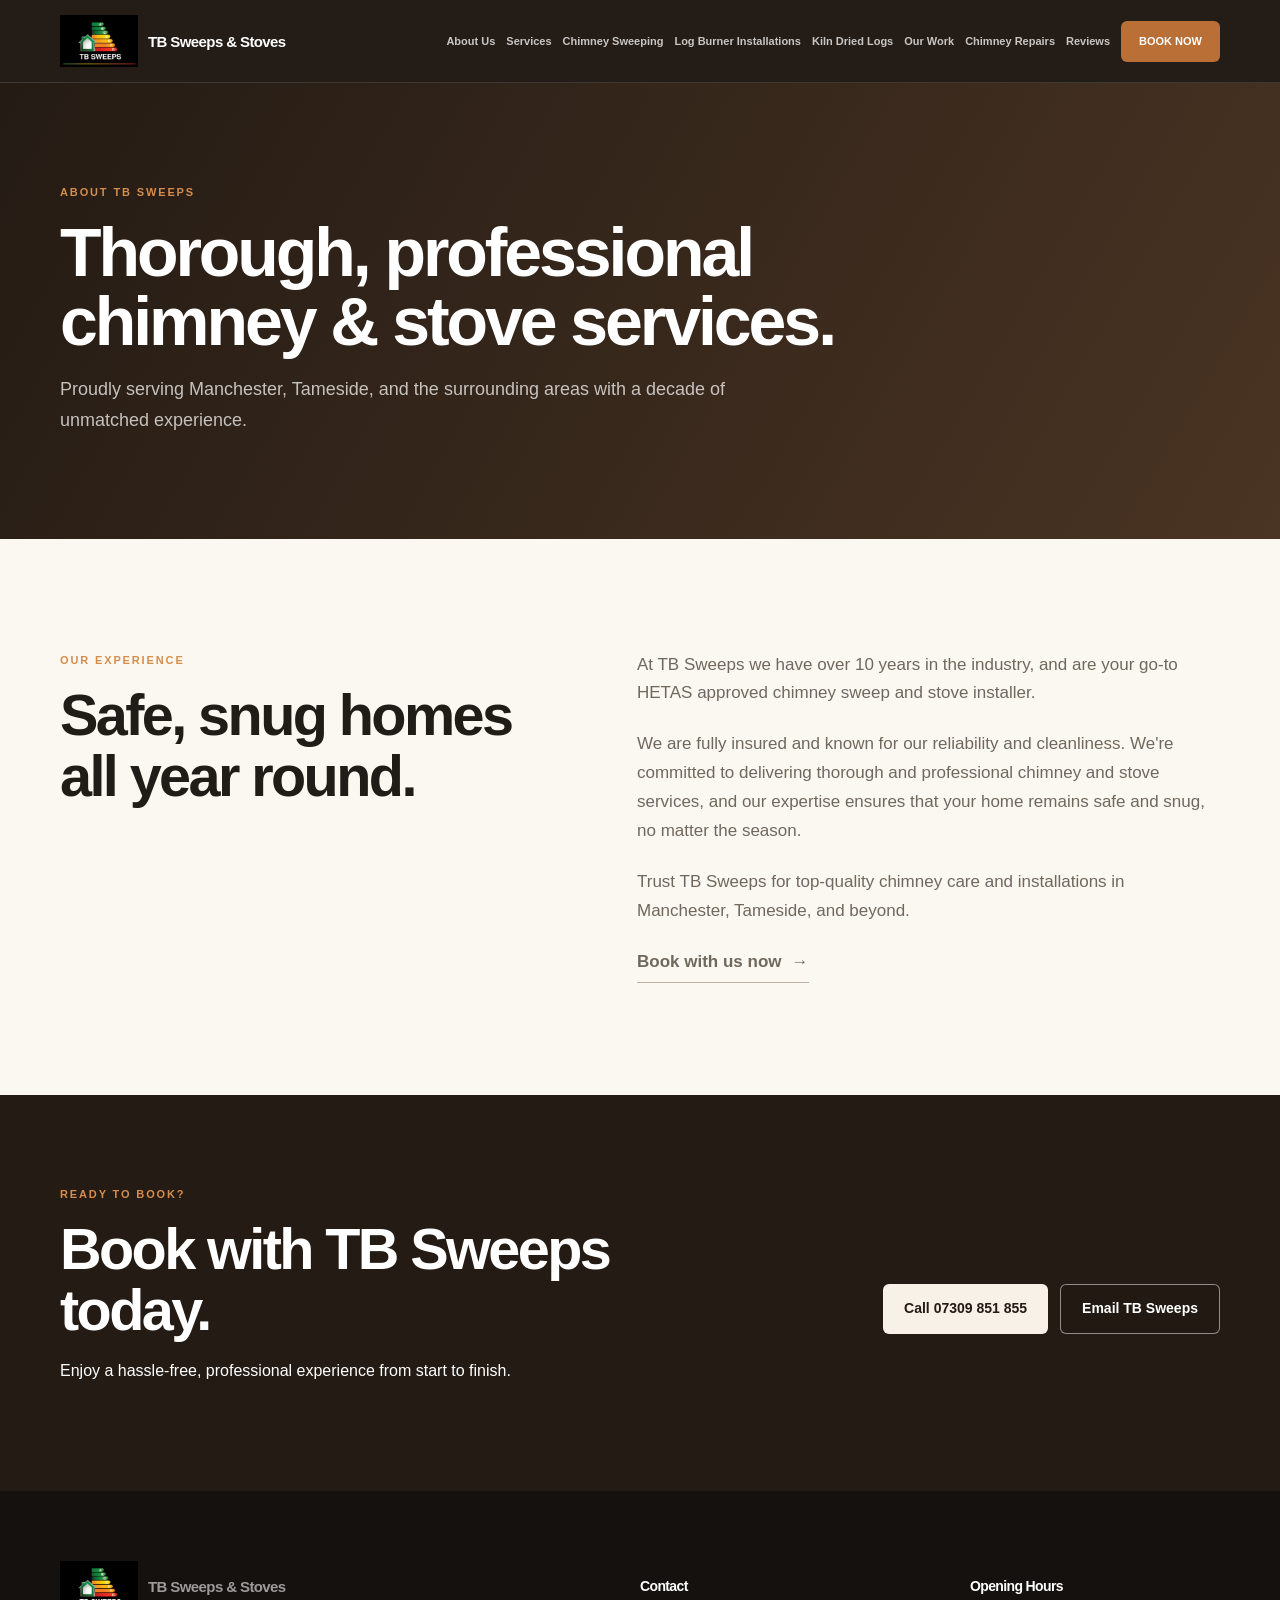
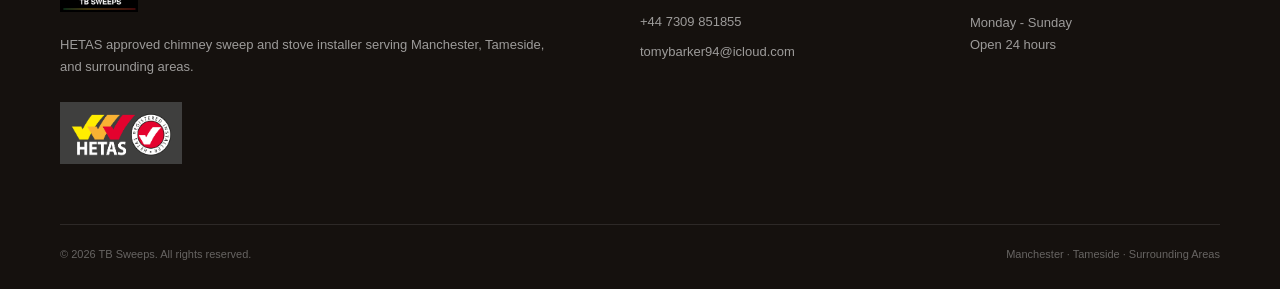
==== commit 381cb563: "Update displayed contact phone number" ====
--- a/about-us.html
+++ b/about-us.html
@@ -10,7 +10,7 @@
       gtag('js', new Date());
       gtag('config', 'AW-18542664058');
       gtag('config', 'AW-18542664058/jCKOCKOOsa4dEPqy6olF', {
-        'phone_conversion_number': '07309 851 855'
+        'phone_conversion_number': '+44 7309 851855'
       });
       document.addEventListener('click', function (e) {
         var a = e.target.closest('a, button');
@@ -35,9 +35,8 @@
     <meta property="og:title" content="About TB Sweeps | Chimney Sweep & Stove Installer Manchester">
     <meta property="og:description"
         content="TB Sweeps provide thorough and professional chimney and stove services across Manchester, Tameside and surrounding areas.">
-    <meta property="og:url" content="https://www.tb-sweeps.com/about-us.html"><!-- Google tag (gtag.js) -->
-    <script async src="https://www.googletagmanager.com/gtag/js?id=AW-1843634770"></script>
-    <script>window.dataLayer = window.dataLayer || []; function gtag() { dataLayer.push(arguments); } gtag('js', new Date()); gtag('config', 'AW-1843634770');</script>
+    <meta property="og:url" content="https://www.tb-sweeps.com/about-us.html">
+
     <link rel="stylesheet" href="styles.css">
 </head>
 
@@ -104,7 +103,7 @@
                 </p>
             </div>
             <div>
-                <h3>Contact</h3><a href="tel:+447309851855">07309 851 855</a><a
+                <h3>Contact</h3><a href="tel:+447309851855">+44 7309 851855</a><a
                     href="mailto:tomybarker94@icloud.com">tomybarker94@icloud.com</a>
             </div>
             <div>
